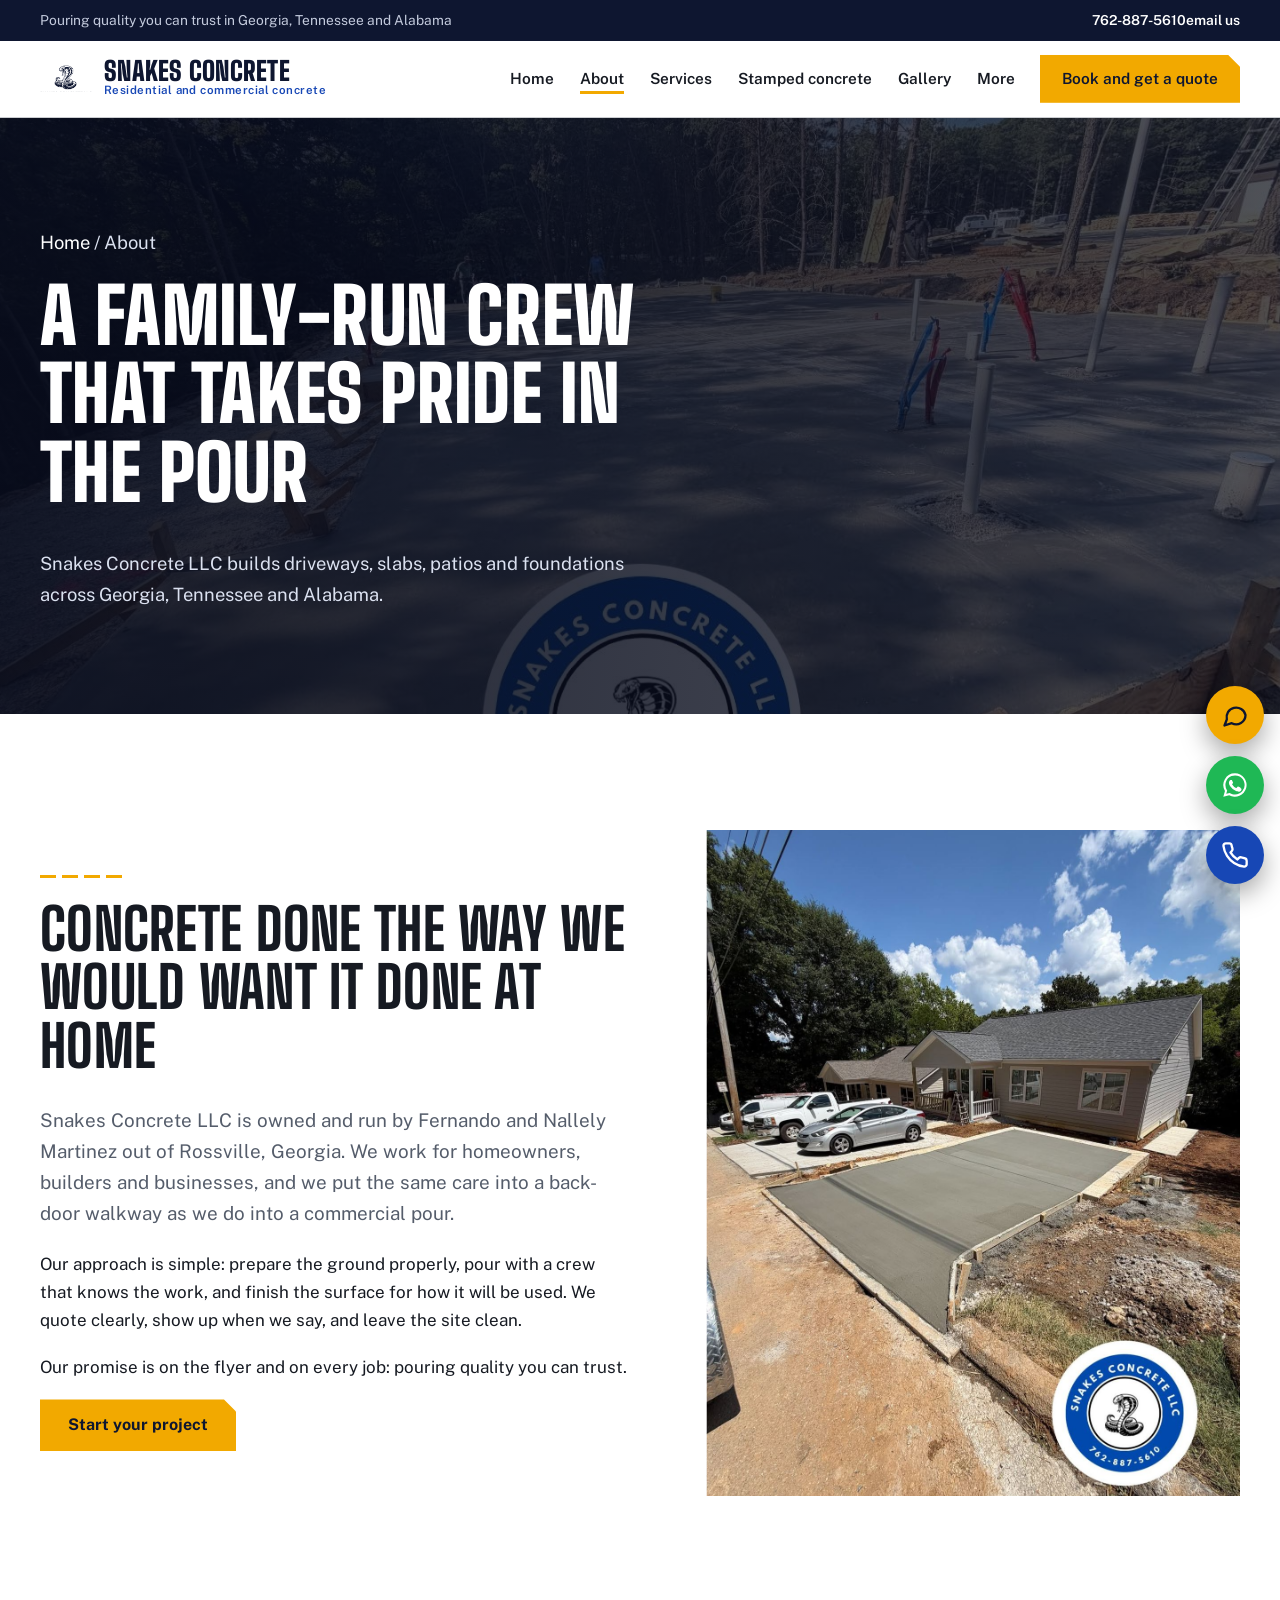
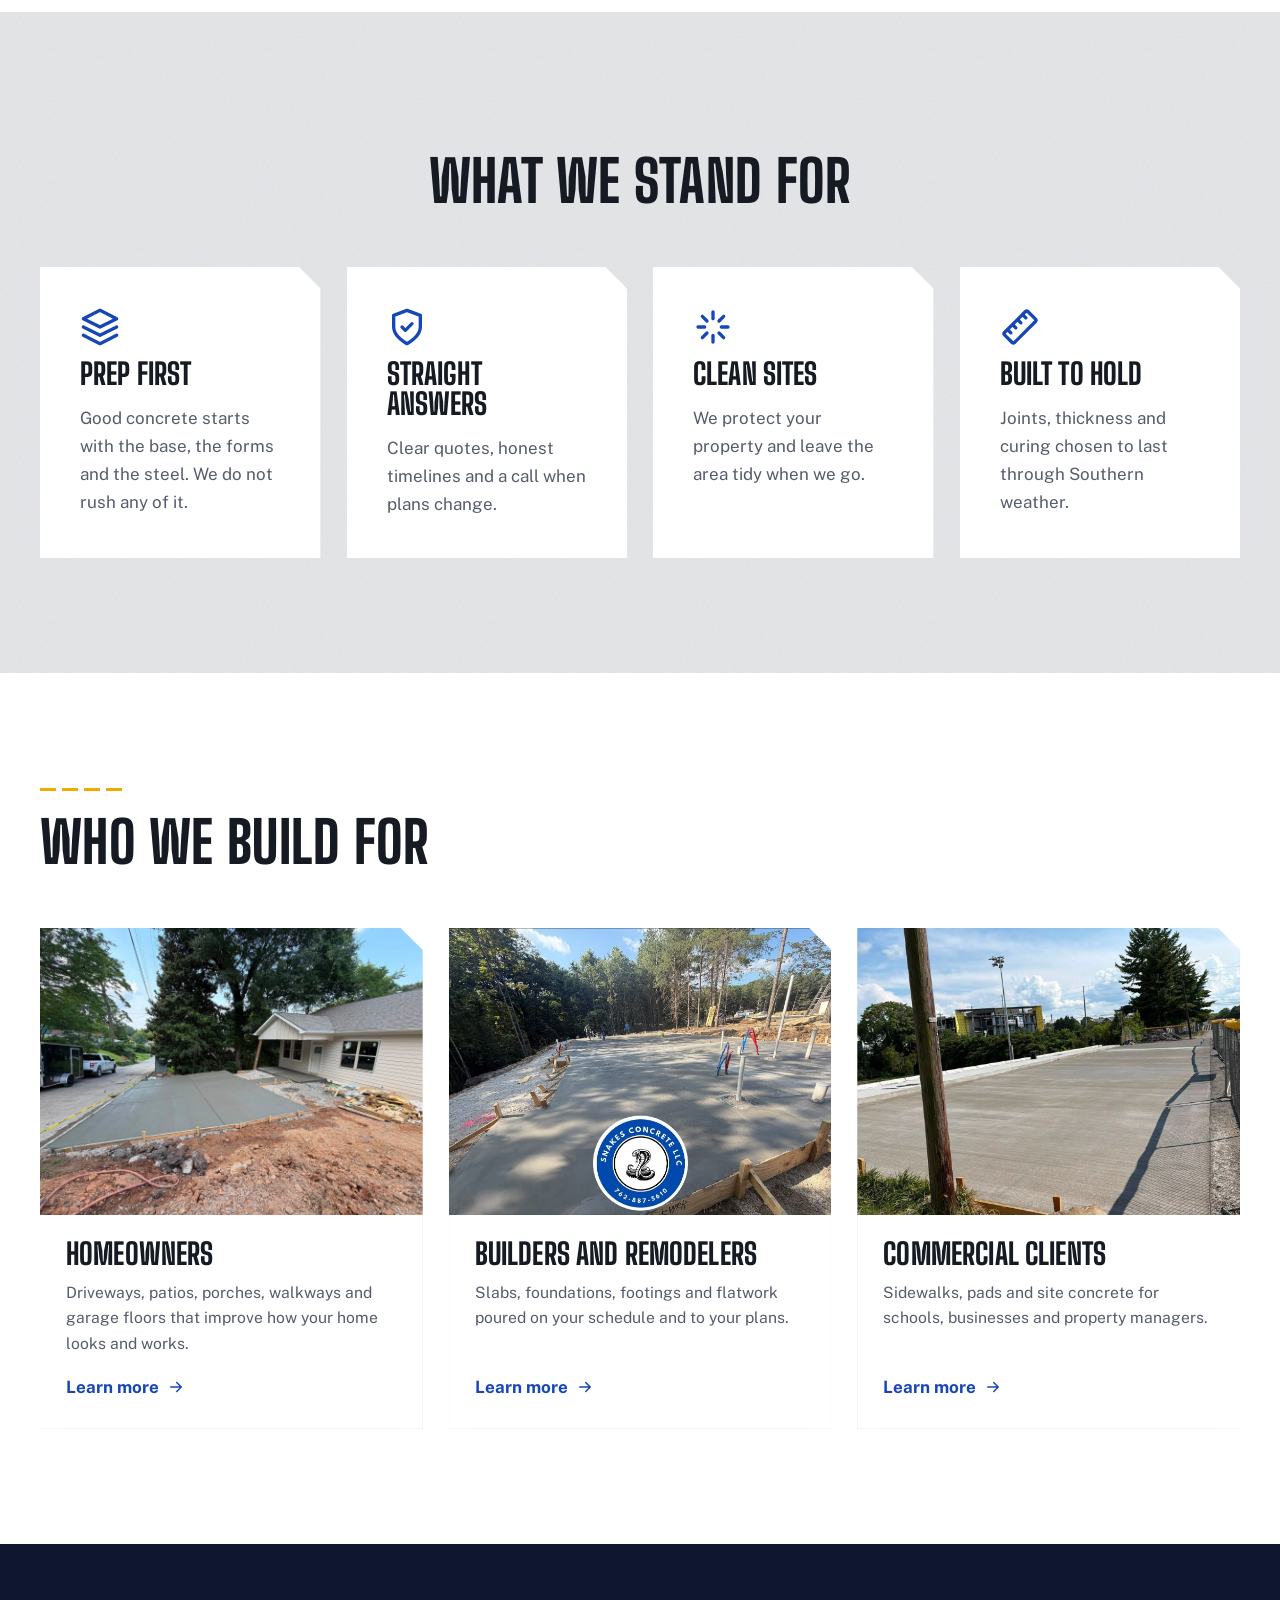
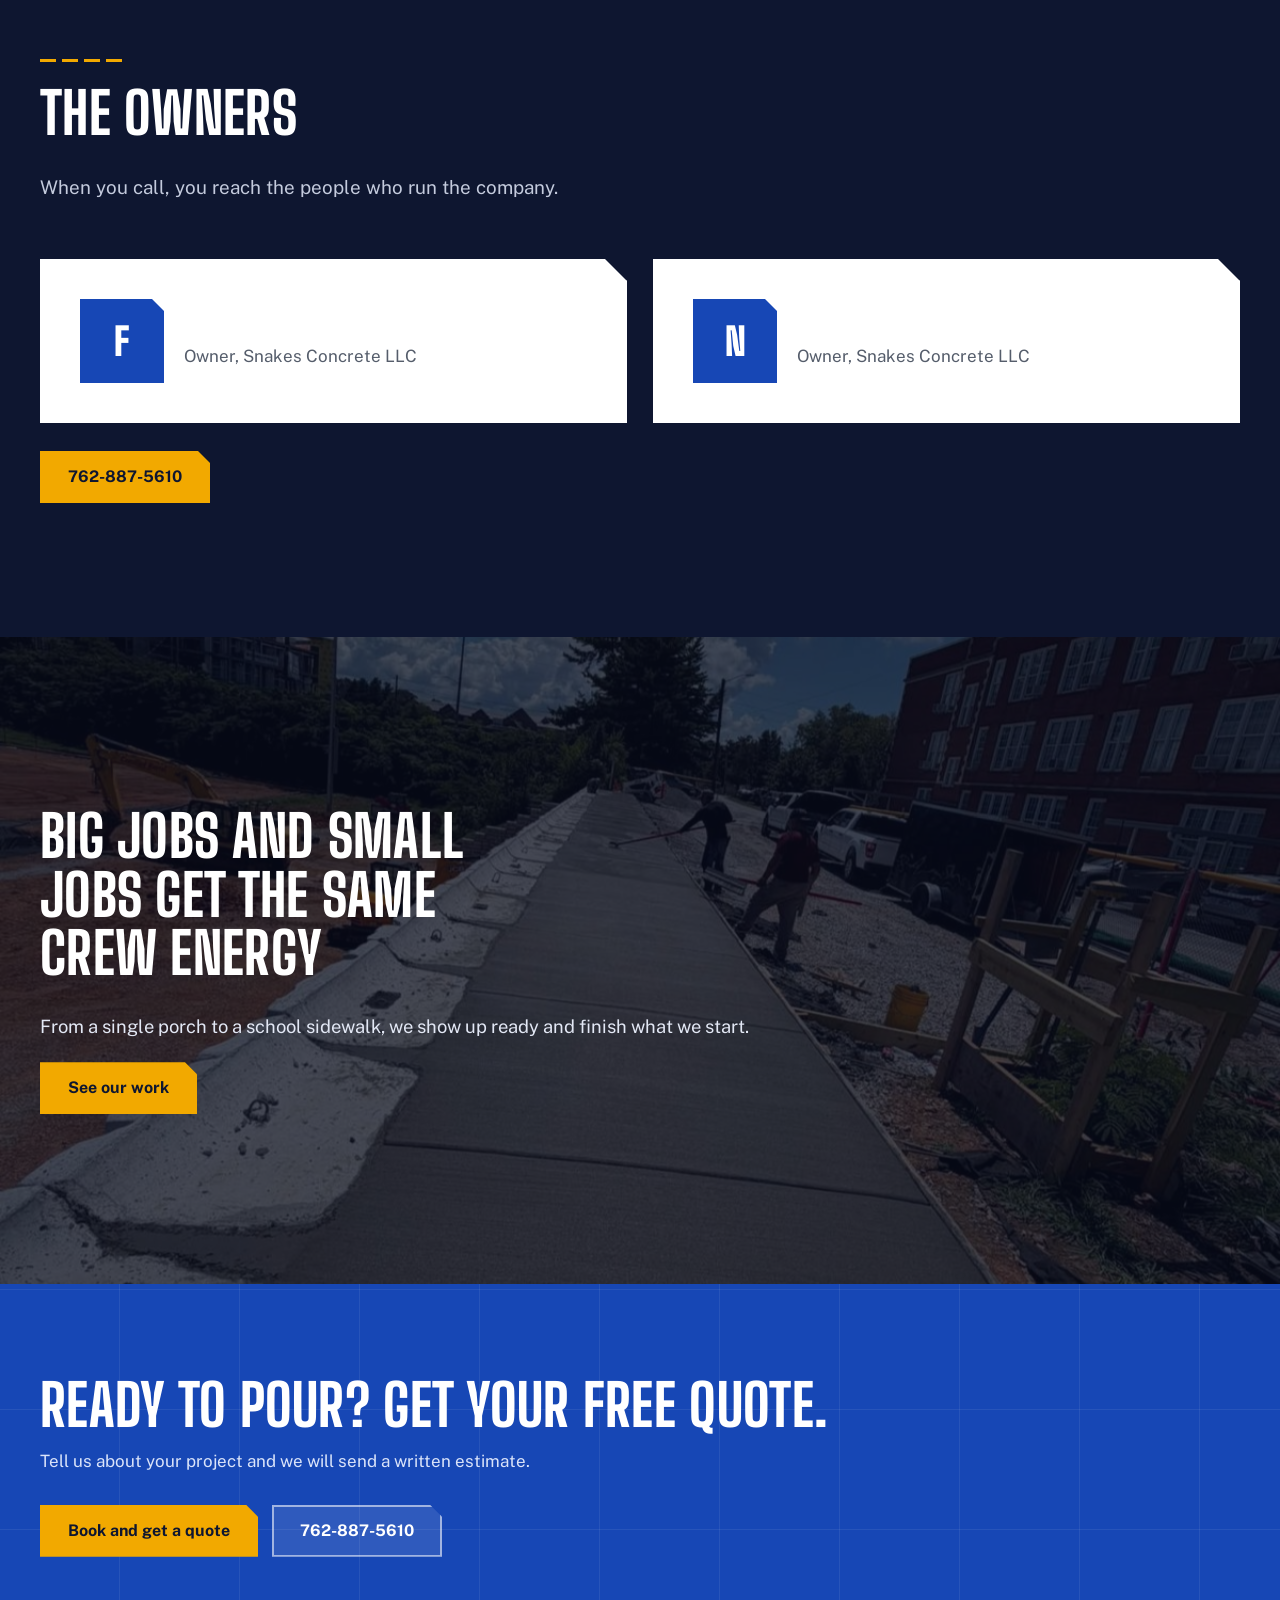
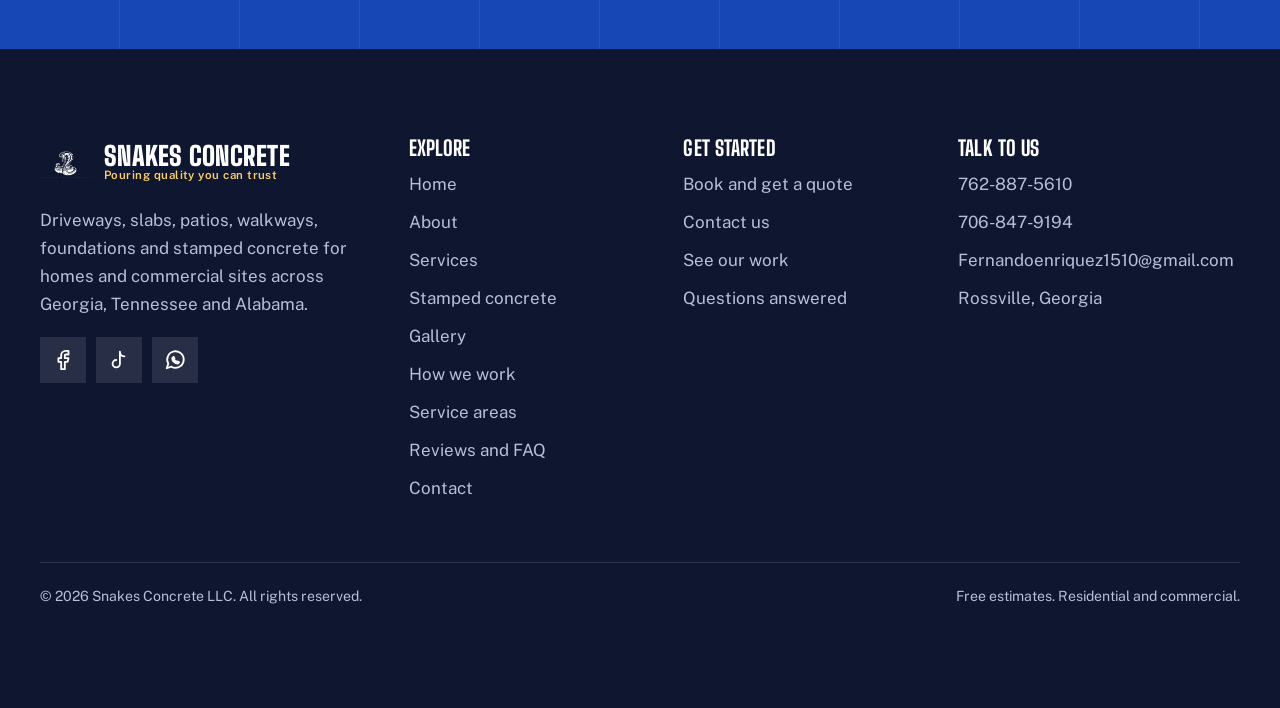
==== about.html @ 56410758 "create the website pages and features" ====
<!doctype html>
<html lang="en">
  <head>
    <meta charset="utf-8" />
    <meta
      name="viewport"
      content="width=device-width,initial-scale=1,viewport-fit=cover"
    />
    <title>
      About Snakes Concrete LLC | Family-run Concrete
      Contractor in Rossville, GA
    </title>
    <meta
      name="description"
      content="Meet Fernando and Nallely Martinez and the crew behind Snakes Concrete LLC, serving Georgia, Tennessee and Alabama."
    />
    <meta
      name="theme-color"
      content="#0e1630"
    />
    <link
      rel="icon"
      href="assets/img/favicon.png"
    />
    <meta
      property="og:title"
      content="About Snakes Concrete LLC | Family-run Concrete Contractor in Rossville, GA"
    />
    <meta
      property="og:description"
      content="Meet Fernando and Nallely Martinez and the crew behind Snakes Concrete LLC, serving Georgia, Tennessee and Alabama."
    />
    <meta
      property="og:type"
      content="website"
    />
    <link
      rel="preconnect"
      href="https://fonts.googleapis.com"
    />
    <link
      rel="preconnect"
      href="https://fonts.gstatic.com"
      crossorigin
    />
    <link
      href="https://fonts.googleapis.com/css2?family=Big+Shoulders+Display:wght@700;800;900&family=Public+Sans:wght@400;500;600;700&display=swap"
      rel="stylesheet"
    />
    <link
      rel="stylesheet"
      href="css/styles.css"
    />
    <script>
      document.documentElement.classList.add("js");
    </script>
    <script type="application/ld+json">
      {
        "@context": "https://schema.org",
        "@type": "GeneralContractor",
        "name": "Snakes Concrete LLC",
        "telephone": "+17628875610",
        "email": "Fernandoenriquez1510@gmail.com",
        "address": {
          "@type": "PostalAddress",
          "addressLocality": "Rossville",
          "addressRegion": "GA",
          "addressCountry": "US"
        },
        "areaServed": ["Georgia", "Tennessee", "Alabama"],
        "slogan": "Pouring Quality You Can Trust"
      }
    </script>
  </head>
  <body data-root="">
    <a
      class="skip"
      href="#main"
      >Skip to content</a
    >
    <div
      class="progress"
      aria-hidden="true"
    ></div>
    <div class="topbar">
      <div class="wrap">
        <span class="hide-s"
          >Pouring quality you can trust in Georgia,
          Tennessee and Alabama</span
        ><span
          ><a
            data-phone
            data-keep
            href="#"
            >762-887-5610</a
          ><span class="hide-s"
            ><a
              data-email
              data-keep
              href="#"
              >email us</a
            ></span
          ></span
        >
      </div>
    </div>
    <header class="hdr">
      <div class="wrap">
        <a
          class="brand"
          href="index.html"
          aria-label="Snakes Concrete LLC home"
          ><img
            src="assets/img/mark-dark.png"
            alt=""
            width="52"
            height="52"
          /><span
            ><b>Snakes Concrete</b
            ><small
              >Residential and commercial concrete</small
            ></span
          ></a
        ><button
          class="burger"
          aria-label="Menu"
          aria-expanded="false"
          aria-controls="nav"
        >
          <span></span>
        </button>
        <nav
          class="nav"
          id="nav"
          aria-label="Main"
        >
          <a href="index.html">Home</a
          ><a
            href="about.html"
            aria-current="page"
            >About</a
          ><a href="services.html">Services</a
          ><a href="stamped-decorative.html"
            >Stamped concrete</a
          ><a href="gallery.html">Gallery</a>
          <div class="more">
            <button
              class="more-btn"
              aria-expanded="false"
              aria-haspopup="true"
            >
              More
            </button>
            <div class="more-menu">
              <a href="process.html">How we work</a
              ><a href="service-areas.html">Service areas</a
              ><a href="reviews-faq.html">Reviews and FAQ</a
              ><a href="contact.html">Contact</a>
            </div>
          </div>
          <a
            class="btn btn-primary"
            href="booking.html"
            >Book and get a quote</a
          >
        </nav>
      </div>
    </header>
    <main id="main">
      <section class="phero">
        <div class="phero-bg">
          <img
            src="assets/img/foundation-slab.jpg"
            alt=""
            width="1600"
            height="900"
          />
        </div>
        <div class="wrap">
          <p class="crumbs">
            <a href="index.html">Home</a> / About
          </p>
          <h1>
            A family-run crew that takes pride in the pour
          </h1>
          <p>
            Snakes Concrete LLC builds driveways, slabs,
            patios and foundations across Georgia, Tennessee
            and Alabama.
          </p>
        </div>
      </section>
      <section class="sec">
        <div class="wrap split">
          <div>
            <div
              class="joint"
              data-reveal="rise"
            ></div>
            <h2 data-reveal="rise">
              Concrete done the way we would want it done at
              home
            </h2>
            <p
              class="lead"
              data-reveal="rise"
            >
              Snakes Concrete LLC is owned and run by
              Fernando and Nallely Martinez out of
              Rossville, Georgia. We work for homeowners,
              builders and businesses, and we put the same
              care into a back-door walkway as we do into a
              commercial pour.
            </p>
            <p data-reveal="rise">
              Our approach is simple: prepare the ground
              properly, pour with a crew that knows the
              work, and finish the surface for how it will
              be used. We quote clearly, show up when we
              say, and leave the site clean.
            </p>
            <p data-reveal="rise">
              Our promise is on the flyer and on every job:
              pouring quality you can trust.
            </p>
            <a
              class="btn btn-primary"
              href="booking.html"
              >Start your project</a
            >
          </div>
          <div
            class="frame"
            data-reveal="pour"
          >
            <img
              src="assets/img/driveway-new.jpg"
              alt="New concrete driveway by Snakes Concrete"
              width="1201"
              height="1600"
              loading="lazy"
              decoding="async"
            />
          </div>
        </div>
      </section>
      <section class="sec bg-chalk concrete-tex">
        <div class="wrap">
          <div class="sec-head center">
            <div
              class="joint"
              data-reveal="rise"
            ></div>
            <h2 data-reveal="rise">What we stand for</h2>
          </div>
          <div class="grid g4">
            <div
              class="panel"
              data-reveal="rise"
              data-d="0"
            >
              <div
                style="
                  color: var(--cobalt);
                  width: 40px;
                  margin-bottom: 12px;
                "
              >
                <svg
                  class=""
                  viewBox="0 0 24 24"
                  fill="none"
                  stroke="currentColor"
                  stroke-width="2"
                  stroke-linecap="round"
                  stroke-linejoin="round"
                  aria-hidden="true"
                >
                  <path
                    d="m12 2 10 5-10 5L2 7zM2 17l10 5 10-5M2 12l10 5 10-5"
                  />
                </svg>
              </div>
              <h3>Prep first</h3>
              <p style="color: var(--muted); margin: 0">
                Good concrete starts with the base, the
                forms and the steel. We do not rush any of
                it.
              </p>
            </div>
            <div
              class="panel"
              data-reveal="rise"
              data-d="1"
            >
              <div
                style="
                  color: var(--cobalt);
                  width: 40px;
                  margin-bottom: 12px;
                "
              >
                <svg
                  class=""
                  viewBox="0 0 24 24"
                  fill="none"
                  stroke="currentColor"
                  stroke-width="2"
                  stroke-linecap="round"
                  stroke-linejoin="round"
                  aria-hidden="true"
                >
                  <path
                    d="M12 22s8-4 8-10V5l-8-3-8 3v7c0 6 8 10 8 10z"
                  />
                  <path d="m9 12 2 2 4-4" />
                </svg>
              </div>
              <h3>Straight answers</h3>
              <p style="color: var(--muted); margin: 0">
                Clear quotes, honest timelines and a call
                when plans change.
              </p>
            </div>
            <div
              class="panel"
              data-reveal="rise"
              data-d="2"
            >
              <div
                style="
                  color: var(--cobalt);
                  width: 40px;
                  margin-bottom: 12px;
                "
              >
                <svg
                  class=""
                  viewBox="0 0 24 24"
                  fill="none"
                  stroke="currentColor"
                  stroke-width="2"
                  stroke-linecap="round"
                  stroke-linejoin="round"
                  aria-hidden="true"
                >
                  <path
                    d="M12 3v4M12 17v4M3 12h4M17 12h4M5.6 5.6l2.8 2.8M15.6 15.6l2.8 2.8M18.4 5.6l-2.8 2.8M8.4 15.6l-2.8 2.8"
                  />
                </svg>
              </div>
              <h3>Clean sites</h3>
              <p style="color: var(--muted); margin: 0">
                We protect your property and leave the area
                tidy when we go.
              </p>
            </div>
            <div
              class="panel"
              data-reveal="rise"
              data-d="3"
            >
              <div
                style="
                  color: var(--cobalt);
                  width: 40px;
                  margin-bottom: 12px;
                "
              >
                <svg
                  class=""
                  viewBox="0 0 24 24"
                  fill="none"
                  stroke="currentColor"
                  stroke-width="2"
                  stroke-linecap="round"
                  stroke-linejoin="round"
                  aria-hidden="true"
                >
                  <path
                    d="M21.3 8.7 8.7 21.3a1 1 0 0 1-1.4 0L2.7 16.7a1 1 0 0 1 0-1.4L15.3 2.7a1 1 0 0 1 1.4 0l4.6 4.6a1 1 0 0 1 0 1.4zM7.5 10.5l2 2M10.5 7.5l2 2M13.5 4.5l2 2M4.5 13.5l2 2"
                  />
                </svg>
              </div>
              <h3>Built to hold</h3>
              <p style="color: var(--muted); margin: 0">
                Joints, thickness and curing chosen to last
                through Southern weather.
              </p>
            </div>
          </div>
        </div>
      </section>
      <section class="sec">
        <div class="wrap">
          <div class="sec-head">
            <div
              class="joint"
              data-reveal="rise"
            ></div>
            <h2 data-reveal="rise">Who we build for</h2>
          </div>
          <div class="grid g3">
            <article
              class="card"
              data-reveal="rise"
            >
              <div class="ph">
                <img
                  src="assets/img/driveway-house.jpg"
                  alt="Driveway for a home"
                  width="800"
                  height="600"
                  loading="lazy"
                  decoding="async"
                />
              </div>
              <div class="bd">
                <h3>Homeowners</h3>
                <p>
                  Driveways, patios, porches, walkways and
                  garage floors that improve how your home
                  looks and works.
                </p>
                <a
                  class="more-link"
                  href="services.html"
                  >Learn more
                  <svg
                    class=""
                    viewBox="0 0 24 24"
                    fill="none"
                    stroke="currentColor"
                    stroke-width="2"
                    stroke-linecap="round"
                    stroke-linejoin="round"
                    aria-hidden="true"
                  >
                    <path d="M5 12h14M13 6l6 6-6 6" /></svg
                ></a>
              </div>
            </article>
            <article
              class="card"
              data-reveal="rise"
            >
              <div class="ph">
                <img
                  src="assets/img/foundation-slab.jpg"
                  alt="Slab for new construction"
                  width="800"
                  height="600"
                  loading="lazy"
                  decoding="async"
                />
              </div>
              <div class="bd">
                <h3>Builders and remodelers</h3>
                <p>
                  Slabs, foundations, footings and flatwork
                  poured on your schedule and to your plans.
                </p>
                <a
                  class="more-link"
                  href="services.html"
                  >Learn more
                  <svg
                    class=""
                    viewBox="0 0 24 24"
                    fill="none"
                    stroke="currentColor"
                    stroke-width="2"
                    stroke-linecap="round"
                    stroke-linejoin="round"
                    aria-hidden="true"
                  >
                    <path d="M5 12h14M13 6l6 6-6 6" /></svg
                ></a>
              </div>
            </article>
            <article
              class="card"
              data-reveal="rise"
            >
              <div class="ph">
                <img
                  src="assets/img/school-pavement.jpg"
                  alt="Commercial concrete pour"
                  width="800"
                  height="600"
                  loading="lazy"
                  decoding="async"
                />
              </div>
              <div class="bd">
                <h3>Commercial clients</h3>
                <p>
                  Sidewalks, pads and site concrete for
                  schools, businesses and property managers.
                </p>
                <a
                  class="more-link"
                  href="services.html"
                  >Learn more
                  <svg
                    class=""
                    viewBox="0 0 24 24"
                    fill="none"
                    stroke="currentColor"
                    stroke-width="2"
                    stroke-linecap="round"
                    stroke-linejoin="round"
                    aria-hidden="true"
                  >
                    <path d="M5 12h14M13 6l6 6-6 6" /></svg
                ></a>
              </div>
            </article>
          </div>
        </div>
      </section>
      <section class="sec bg-navy">
        <div class="wrap">
          <div class="sec-head">
            <div class="joint"></div>
            <h2>The owners</h2>
            <p class="lead">
              When you call, you reach the people who run
              the company.
            </p>
          </div>
          <div class="grid g2">
            <div
              class="panel"
              style="
                color: var(--ink);
                display: flex;
                gap: 20px;
                align-items: center;
              "
              data-reveal="rise"
            >
              <div
                style="
                  width: 84px;
                  height: 84px;
                  background: var(--cobalt);
                  color: #fff;
                  display: grid;
                  place-items: center;
                  font: 900 2.4rem var(--display);
                  flex: none;
                  clip-path: var(--chamfer-s);
                "
              >
                F
              </div>
              <div>
                <h3 style="margin: 0">Fernando Martinez</h3>
                <p style="margin: 0; color: var(--muted)">
                  Owner, Snakes Concrete LLC
                </p>
              </div>
            </div>
            <div
              class="panel"
              style="
                color: var(--ink);
                display: flex;
                gap: 20px;
                align-items: center;
              "
              data-reveal="rise"
            >
              <div
                style="
                  width: 84px;
                  height: 84px;
                  background: var(--cobalt);
                  color: #fff;
                  display: grid;
                  place-items: center;
                  font: 900 2.4rem var(--display);
                  flex: none;
                  clip-path: var(--chamfer-s);
                "
              >
                N
              </div>
              <div>
                <h3 style="margin: 0">Nallely Martinez</h3>
                <p style="margin: 0; color: var(--muted)">
                  Owner, Snakes Concrete LLC
                </p>
              </div>
            </div>
          </div>
          <p style="margin-top: 28px">
            <a
              class="btn btn-primary"
              data-phone
              href="#"
              >Call</a
            >
          </p>
        </div>
      </section>
      <section class="band">
        <div class="band-bg">
          <img
            src="assets/img/sidewalk-school.jpg"
            alt=""
            width="1200"
            height="1600"
            loading="lazy"
          />
        </div>
        <div class="wrap">
          <h2 data-reveal="rise">
            Big jobs and small jobs get the same crew energy
          </h2>
          <p data-reveal="rise">
            From a single porch to a school sidewalk, we
            show up ready and finish what we start.
          </p>
          <a
            class="btn btn-primary"
            href="gallery.html"
            >See our work</a
          >
        </div>
      </section>
      <section class="cta">
        <div class="wrap">
          <div>
            <h2>Ready to pour? Get your free quote.</h2>
            <p>
              Tell us about your project and we will send a
              written estimate.
            </p>
          </div>
          <div class="btn-row">
            <a
              class="btn btn-primary"
              href="booking.html"
              >Book and get a quote</a
            ><a
              class="btn btn-ghost"
              data-phone
              href="#"
              >Call</a
            >
          </div>
        </div>
      </section>
    </main>
    <footer class="ftr">
      <div class="wrap">
        <div class="ftr-g">
          <div>
            <a
              class="brand"
              href="index.html"
              ><img
                src="assets/img/mark-light.png"
                alt=""
                width="52"
                height="52"
              /><span
                ><b>Snakes Concrete</b
                ><small
                  >Pouring quality you can trust</small
                ></span
              ></a
            >
            <p>
              Driveways, slabs, patios, walkways,
              foundations and stamped concrete for homes and
              commercial sites across Georgia, Tennessee and
              Alabama.
            </p>
            <div class="soc">
              <a
                data-social="facebook"
                href="#"
                aria-label="Facebook"
                ><svg
                  class=""
                  viewBox="0 0 24 24"
                  fill="none"
                  stroke="currentColor"
                  stroke-width="2"
                  stroke-linecap="round"
                  stroke-linejoin="round"
                  aria-hidden="true"
                >
                  <path
                    d="M18 2h-3a5 5 0 0 0-5 5v3H7v4h3v8h4v-8h3l1-4h-4V7a1 1 0 0 1 1-1h3z"
                  /></svg></a
              ><a
                data-social="tiktok"
                href="#"
                aria-label="TikTok"
                ><svg
                  class=""
                  viewBox="0 0 24 24"
                  fill="none"
                  stroke="currentColor"
                  stroke-width="2"
                  stroke-linecap="round"
                  stroke-linejoin="round"
                  aria-hidden="true"
                >
                  <path
                    d="M9 12a4 4 0 1 0 4 4V3a5 5 0 0 0 5 5"
                  /></svg></a
              ><a
                data-wa
                href="#"
                aria-label="WhatsApp"
                ><svg
                  class=""
                  viewBox="0 0 24 24"
                  fill="none"
                  stroke="currentColor"
                  stroke-width="2"
                  stroke-linecap="round"
                  stroke-linejoin="round"
                  aria-hidden="true"
                >
                  <path d="M3 21l1.7-5A9 9 0 1 1 8 19.3z" />
                  <path
                    d="M9 10c0 3 3 6 6 6l1.5-1.5-2-1-1 .5c-1-.5-2-1.500-2.500-2.500l.5-1-1-2z"
                  /></svg
              ></a>
            </div>
          </div>
          <div>
            <h4>Explore</h4>
            <ul>
              <li><a href="index.html">Home</a></li>
              <li><a href="about.html">About</a></li>
              <li><a href="services.html">Services</a></li>
              <li>
                <a href="stamped-decorative.html"
                  >Stamped concrete</a
                >
              </li>
              <li><a href="gallery.html">Gallery</a></li>
              <li>
                <a href="process.html">How we work</a>
              </li>
              <li>
                <a href="service-areas.html"
                  >Service areas</a
                >
              </li>
              <li>
                <a href="reviews-faq.html"
                  >Reviews and FAQ</a
                >
              </li>
              <li><a href="contact.html">Contact</a></li>
            </ul>
          </div>
          <div>
            <h4>Get started</h4>
            <ul>
              <li>
                <a href="booking.html"
                  >Book and get a quote</a
                >
              </li>
              <li><a href="contact.html">Contact us</a></li>
              <li>
                <a href="gallery.html">See our work</a>
              </li>
              <li>
                <a href="reviews-faq.html"
                  >Questions answered</a
                >
              </li>
            </ul>
          </div>
          <div>
            <h4>Talk to us</h4>
            <ul>
              <li>
                <a
                  data-phone
                  href="#"
                  >762-887-5610</a
                >
              </li>
              <li>
                <a
                  data-phone="2"
                  href="#"
                  >706-847-9194</a
                >
              </li>
              <li>
                <a
                  data-email
                  href="#"
                  >email</a
                >
              </li>
              <li>Rossville, Georgia</li>
            </ul>
          </div>
        </div>
        <div class="ftr-b">
          <span
            >&copy; <span data-year>2026</span> Snakes
            Concrete LLC. All rights reserved.</span
          ><span
            >Free estimates. Residential and
            commercial.</span
          >
        </div>
      </div>
    </footer>
    <script src="js/config.js"></script>
    <script src="js/main.js"></script>
  </body>
</html>
---- css/styles.css ----
/* Snakes Concrete LLC — site styles
   Tokens first. Change colours/fonts here and the whole site follows. */
:root {
  --navy: #0e1630;
  --navy-2: #162247;
  --cobalt: #1747b5;
  --cobalt-d: #0f3387;
  --amber: #f2a900;
  --amber-d: #d89700;
  --ink: #161a22;
  --muted: #555d6b;
  --cement: #cbcdd1;
  --slab: #e7e8ea;
  --chalk: #f2f3f5;
  --white: #fff;
  --display:
    "Big Shoulders Display", "Barlow Condensed", Impact,
    "Arial Narrow", sans-serif;
  --body:
    "Public Sans", system-ui, -apple-system, "Segoe UI",
    Roboto, Arial, sans-serif;
  --chamfer: polygon(
    0 0,
    calc(100% - 22px) 0,
    100% 22px,
    100% 100%,
    0 100%
  );
  --chamfer-s: polygon(
    0 0,
    calc(100% - 12px) 0,
    100% 12px,
    100% 100%,
    0 100%
  );
  --max: 1200px;
  --hdr: 76px;
  --ease: cubic-bezier(0.2, 0.7, 0.2, 1);
}
*,
*::before,
*::after {
  box-sizing: border-box;
}
html {
  scroll-behavior: smooth;
  -webkit-text-size-adjust: 100%;
}
body {
  margin: 0;
  font-family: var(--body);
  font-size: 17px;
  line-height: 1.65;
  color: var(--ink);
  background: var(--white);
  overflow-x: hidden;
}
img,
svg,
video {
  max-width: 100%;
  display: block;
}
img {
  height: auto;
}
a {
  color: var(--cobalt);
  text-underline-offset: 3px;
}
a:hover {
  color: var(--cobalt-d);
}
h1,
h2,
h3,
h4 {
  font-family: var(--display);
  line-height: 1.02;
  margin: 0 0 0.5em;
  font-weight: 800;
  letter-spacing: 0.005em;
  text-transform: uppercase;
}
h1 {
  font-size: clamp(2.8rem, 7.4vw, 6rem);
  font-weight: 900;
}
h2 {
  font-size: clamp(2.1rem, 4.6vw, 3.6rem);
}
h3 {
  font-size: clamp(1.4rem, 2.4vw, 1.85rem);
}
h4 {
  font-size: 1.2rem;
}
p {
  margin: 0 0 1.1em;
  max-width: 68ch;
}
ul {
  margin: 0;
  padding: 0;
  list-style: none;
}
:focus-visible {
  outline: 3px solid var(--amber);
  outline-offset: 3px;
}
.skip {
  position: absolute;
  left: -999px;
  top: 8px;
  background: var(--amber);
  color: var(--navy);
  padding: 10px 16px;
  z-index: 200;
  font-weight: 700;
}
.skip:focus {
  left: 8px;
}
.wrap {
  width: min(var(--max), 100% - 40px);
  margin-inline: auto;
}
section {
  position: relative;
}
.sec {
  padding: clamp(64px, 9vw, 120px) 0;
}
.sec.tight {
  padding: clamp(44px, 6vw, 76px) 0;
}
.bg-chalk {
  background: var(--chalk);
}
.bg-slab {
  background: var(--slab);
}
.bg-navy {
  background: var(--navy);
  color: #dfe4f1;
}
.bg-navy h2,
.bg-navy h3,
.bg-navy h4 {
  color: #fff;
}
.bg-navy p {
  color: #c4cbdd;
}
.bg-navy a:not(.btn) {
  color: #ffd067;
}
.lead {
  font-size: 1.18rem;
  color: var(--muted);
}
.bg-navy .lead {
  color: #c4cbdd;
}
.center {
  text-align: center;
}
.center p {
  margin-inline: auto;
}
.sec-head {
  max-width: 760px;
  margin-bottom: clamp(32px, 5vw, 56px);
}
.sec-head.center {
  margin-inline: auto;
}
/* control-joint rule: the saw-cut line every slab has */
.joint {
  height: 3px;
  width: 84px;
  background: repeating-linear-gradient(
    90deg,
    var(--amber) 0 16px,
    transparent 16px 22px
  );
  margin: 0 0 22px;
}
.center .joint {
  margin-inline: auto;
}
.concrete-tex {
  background-color: var(--slab);
  background-image: url("data:image/svg+xml,%3Csvg xmlns='http://www.w3.org/2000/svg' width='220' height='220'%3E%3Cfilter id='n'%3E%3CfeTurbulence type='fractalNoise' baseFrequency='.9' numOctaves='2' stitchTiles='stitch'/%3E%3CfeColorMatrix values='0 0 0 0 .3 0 0 0 0 .32 0 0 0 0 .36 0 0 0 .13 0'/%3E%3C/filter%3E%3Crect width='220' height='220' filter='url(%23n)'/%3E%3C/svg%3E");
}
/* buttons */
.btn {
  display: inline-flex;
  align-items: center;
  gap: 10px;
  font: 700 1rem/1 var(--body);
  padding: 17px 28px;
  border: 0;
  cursor: pointer;
  text-decoration: none;
  clip-path: var(--chamfer-s);
  transition:
    background 0.2s,
    transform 0.2s,
    color 0.2s;
  min-height: 52px;
}
.btn-primary {
  background: var(--amber);
  color: var(--navy);
}
.btn-primary:hover {
  background: #ffc02e;
  color: var(--navy);
  transform: translateY(-2px);
}
.btn-blue {
  background: var(--cobalt);
  color: #fff;
}
.btn-blue:hover {
  background: var(--cobalt-d);
  color: #fff;
  transform: translateY(-2px);
}
.btn-ghost {
  background: rgba(255, 255, 255, 0.1);
  color: #fff;
  box-shadow: inset 0 0 0 2px rgba(255, 255, 255, 0.55);
}
.btn-ghost:hover {
  background: #fff;
  color: var(--navy);
}
.btn-line {
  background: transparent;
  color: var(--navy);
  box-shadow: inset 0 0 0 2px var(--navy);
}
.btn-line:hover {
  background: var(--navy);
  color: #fff;
}
.btn svg {
  width: 20px;
  height: 20px;
  flex: none;
}
.btn-row {
  display: flex;
  flex-wrap: wrap;
  gap: 14px;
}
/* header */
.topbar {
  background: var(--navy);
  color: #c4cbdd;
  font-size: 0.86rem;
}
.topbar .wrap {
  display: flex;
  justify-content: space-between;
  gap: 20px;
  padding: 9px 0;
  flex-wrap: wrap;
}
.topbar a {
  color: #fff;
  text-decoration: none;
  font-weight: 600;
}
.topbar span + span {
  margin-left: 22px;
}
.hdr {
  position: sticky;
  top: 0;
  z-index: 100;
  background: rgba(255, 255, 255, 0.97);
  backdrop-filter: saturate(1.4) blur(10px);
  border-bottom: 1px solid var(--cement);
  transition: box-shadow 0.3s;
}
.hdr.stuck {
  box-shadow: 0 8px 28px rgba(14, 22, 48, 0.14);
}
.hdr .wrap {
  display: flex;
  align-items: center;
  justify-content: space-between;
  height: var(--hdr);
  gap: 20px;
}
.brand {
  display: flex;
  align-items: center;
  gap: 12px;
  text-decoration: none;
  color: var(--navy);
}
.brand img {
  width: 52px;
  height: 52px;
  object-fit: contain;
}
.brand b {
  font: 900 1.65rem/0.9 var(--display);
  text-transform: uppercase;
  letter-spacing: 0.01em;
  display: block;
}
.brand small {
  display: block;
  font: 600 0.72rem/1.2 var(--body);
  color: var(--cobalt);
  letter-spacing: 0.04em;
}
.nav {
  display: flex;
  align-items: center;
  gap: 4px;
}
.nav a,
.nav .more-btn {
  font: 600 0.96rem/1 var(--body);
  color: var(--ink);
  text-decoration: none;
  padding: 12px 11px;
  background: none;
  border: 0;
  cursor: pointer;
  position: relative;
}
.nav a::after,
.nav .more-btn::after {
  content: "";
  position: absolute;
  left: 11px;
  right: 11px;
  bottom: 4px;
  height: 3px;
  background: var(--amber);
  transform: scaleX(0);
  transform-origin: left;
  transition: transform 0.3s var(--ease);
}
.nav a:hover::after,
.nav a[aria-current]::after,
.nav .more-btn:hover::after,
.nav .more.has-cur .more-btn::after {
  transform: scaleX(1);
}
.nav .btn {
  margin-left: 10px;
  padding: 14px 20px;
  min-height: 48px;
  color: var(--navy);
}
.nav .btn::after {
  display: none;
}
.more {
  position: relative;
}
.more-menu {
  position: absolute;
  top: 100%;
  right: 0;
  min-width: 210px;
  background: #fff;
  border: 1px solid var(--cement);
  box-shadow: 0 18px 40px rgba(14, 22, 48, 0.18);
  padding: 8px;
  display: none;
}
.more.open .more-menu {
  display: block;
}
.more-menu a {
  display: block;
  padding: 12px 14px;
}
.more-menu a::after {
  display: none;
}
.more-menu a:hover {
  background: var(--chalk);
}
.burger {
  display: none;
  width: 48px;
  height: 48px;
  border: 0;
  background: var(--navy);
  cursor: pointer;
  clip-path: var(--chamfer-s);
  padding: 0;
}
.burger span,
.burger span::before,
.burger span::after {
  display: block;
  width: 22px;
  height: 2px;
  background: #fff;
  margin: auto;
  position: relative;
  transition:
    transform 0.3s,
    background 0.3s;
}
.burger span::before,
.burger span::after {
  content: "";
  position: absolute;
  left: 0;
}
.burger span::before {
  top: -7px;
}
.burger span::after {
  top: 7px;
}
.burger[aria-expanded="true"] span {
  background: transparent;
}
.burger[aria-expanded="true"] span::before {
  transform: translateY(7px) rotate(45deg);
}
.burger[aria-expanded="true"] span::after {
  transform: translateY(-7px) rotate(-45deg);
}
.progress {
  position: fixed;
  top: 0;
  left: 0;
  height: 4px;
  width: 100%;
  background: var(--amber);
  transform: scaleX(0);
  transform-origin: left;
  z-index: 300;
  pointer-events: none;
}
@media (max-width: 1120px) {
  .burger {
    display: block;
  }
  .nav {
    position: fixed;
    inset: calc(var(--hdr) + 0px) 0 0 0;
    top: var(--hdr);
    background: var(--navy);
    flex-direction: column;
    align-items: stretch;
    padding: 20px 24px 40px;
    gap: 0;
    overflow: auto;
    transform: translateX(100%);
    visibility: hidden;
    transition:
      transform 0.4s var(--ease),
      visibility 0.4s;
  }
  .nav.open {
    transform: none;
    visibility: visible;
  }
  .nav a,
  .nav .more-btn {
    color: #fff;
    font-size: 1.25rem;
    padding: 17px 4px;
    border-bottom: 1px solid rgba(255, 255, 255, 0.12);
    text-align: left;
    width: 100%;
  }

  .nav a::after {
    display: none;
  }
  .more-btn {
    display: none;
  }
  .more-menu {
    display: block;
    position: static;
    background: none;
    border: 0;
    box-shadow: none;
    padding: 0;
  }
  .more-menu a:hover {
    background: none;
  }
  .nav .btn {
    margin: 22px 0 0;
    justify-content: center;
    width: 100%;
    color: var(--navy);
    border: 0;
  }
  .topbar .hide-s {
    display: none;
  }
}
/* HERO */
.hero {
  position: relative;
  min-height: calc(100svh - var(--hdr) - 40px);
  display: flex;
  align-items: center;
  color: #fff;
  background: var(--navy);
  overflow: hidden;
  isolation: isolate;
  padding: clamp(48px, 8vw, 90px) 0
    clamp(210px, 24vw, 250px);
}
.hero-bg {
  position: absolute;
  inset: 0;
  z-index: -3;
}
.hero-bg img {
  width: 100%;
  height: 100%;
  object-fit: cover;
  object-position: 50% 62%;
}
.hero::before {
  content: "";
  position: absolute;
  inset: 0;
  z-index: -2;
  background:
    linear-gradient(
      100deg,
      rgba(8, 12, 28, 0.9) 0%,
      rgba(8, 12, 28, 0.72) 48%,
      rgba(8, 12, 28, 0.5) 100%
    ),
    linear-gradient(
      0deg,
      rgba(8, 12, 28, 0.85) 0%,
      transparent 40%
    );
}
.hero h1 {
  max-width: 13ch;
  margin-bottom: 0.35em;
  text-shadow: 0 2px 24px rgba(0, 0, 0, 0.35);
}
.hero p.lead {
  color: #e3e8f5;
  max-width: 54ch;
  font-size: clamp(1.05rem, 1.8vw, 1.28rem);
}
.hero .btn-row {
  margin-top: 30px;
}
.hero-facts {
  display: flex;
  flex-wrap: wrap;
  gap: 12px 30px;
  margin-top: 34px;
  font-weight: 600;
  font-size: 0.95rem;
  color: #fff;
}
.hero-facts li {
  display: flex;
  align-items: center;
  gap: 9px;
}
.hero-facts svg {
  width: 20px;
  height: 20px;
  color: var(--amber);
  flex: none;
}
.hero-in > * {
  opacity: 0;
  transform: translateY(22px);
  animation: heroIn 0.9s var(--ease) forwards;
}
.hero-in > *:nth-child(2) {
  animation-delay: 0.12s;
}
.hero-in > *:nth-child(3) {
  animation-delay: 0.24s;
}
.hero-in > *:nth-child(4) {
  animation-delay: 0.36s;
}
@keyframes heroIn {
  to {
    opacity: 1;
    transform: none;
  }
}
/* road + truck */
.road {
  position: absolute;
  left: 0;
  right: 0;
  bottom: 0;
  height: 62px;
  background: #161a24;
  z-index: -1;
  overflow: hidden;
  border-top: 3px solid #2b3142;
}
.road::after {
  content: "";
  position: absolute;
  left: 0;
  right: 0;
  top: 50%;
  height: 5px;
  background: repeating-linear-gradient(
    90deg,
    #f2f3f5 0 46px,
    transparent 46px 96px
  );
  animation: dash 1.1s linear infinite;
  opacity: 0.8;
}
@keyframes dash {
  to {
    background-position: -96px 0;
  }
}
.track {
  position: absolute;
  left: -340px;
  right: 0;
  bottom: 56px;
  height: 150px;
  z-index: -1;
  pointer-events: none;
}
.pour {
  position: absolute;
  left: 0;
  bottom: 2px;
  height: 14px;
  width: 0;
  background: linear-gradient(180deg, #b7bcc4, #8d939c);
  border-top: 2px solid #d5d9df;
  animation: pour 18s linear infinite;
  box-shadow: 0 -6px 14px rgba(255, 255, 255, 0.12);
}
.truck {
  position: absolute;
  left: 0;
  bottom: 0;
  width: clamp(230px, 28vw, 340px);
  animation: drive 18s linear infinite;
  filter: drop-shadow(0 12px 12px rgba(0, 0, 0, 0.45));
}
@keyframes drive {
  0% {
    left: 0;
  }
  100% {
    left: 100%;
  }
}
@keyframes pour {
  0% {
    width: 0;
    opacity: 1;
  }
  92% {
    opacity: 1;
  }
  100% {
    width: 100%;
    opacity: 0;
  }
}
.wheel {
  transform-box: fill-box;
  transform-origin: center;
  animation: spin 0.55s linear infinite;
}
@keyframes spin {
  to {
    transform: rotate(360deg);
  }
}
.blades {
  animation: blades 1.6s linear infinite;
}
@keyframes blades {
  to {
    transform: translateX(-36px);
  }
}
.truck svg {
  animation: bounce 0.4s ease-in-out infinite alternate;
}
@keyframes bounce {
  to {
    transform: translateY(-1.5px);
  }
}
.dust {
  position: absolute;
  left: -10px;
  bottom: 6px;
  width: 18px;
  height: 18px;
  border-radius: 50%;
  background: rgba(220, 224, 232, 0.35);
  animation: puff 1.3s linear infinite;
}
.dust:nth-child(2) {
  animation-delay: 0.45s;
}
.dust:nth-child(3) {
  animation-delay: 0.9s;
}
@keyframes puff {
  from {
    transform: translate(0, 0) scale(0.4);
    opacity: 0.7;
  }
  to {
    transform: translate(-60px, -26px) scale(1.8);
    opacity: 0;
  }
}
@media (max-width: 640px) {
  .hero {
    padding-bottom: 190px;
  }
  .road {
    height: 50px;
  }
  .track {
    bottom: 44px;
  }
}
@media (prefers-reduced-motion: reduce) {
  * {
    animation-duration: 0.001ms !important;
    animation-iteration-count: 1 !important;
    transition-duration: 0.001ms !important;
    scroll-behavior: auto !important;
  }
  .hero-in > * {
    opacity: 1;
    transform: none;
  }
  .truck {
    left: 62%;
  }
  .pour {
    width: 62%;
  }
}
/* page hero (inner pages) */
.phero {
  position: relative;
  color: #fff;
  background: var(--navy);
  padding: clamp(60px, 9vw, 110px) 0 clamp(50px, 7vw, 84px);
  overflow: hidden;
  isolation: isolate;
}
.phero-bg {
  position: absolute;
  inset: 0;
  z-index: -2;
}
.phero-bg img {
  width: 100%;
  height: 100%;
  object-fit: cover;
}
.phero::before {
  content: "";
  position: absolute;
  inset: 0;
  z-index: -1;
  background: linear-gradient(
    95deg,
    rgba(8, 12, 28, 0.93),
    rgba(8, 12, 28, 0.7)
  );
}
.phero h1 {
  font-size: clamp(2.6rem, 6vw, 4.8rem);
  max-width: 16ch;
}
.phero p {
  color: #dbe1f0;
  font-size: 1.15rem;
  max-width: 56ch;
}
.crumbs {
  font-size: 0.88rem;
  color: #aab3cc;
  margin-bottom: 18px;
}
.crumbs a {
  color: #fff;
  text-decoration: none;
}
/* trust strip */
.strip {
  background: var(--cobalt);
  color: #fff;
}
.strip ul {
  display: grid;
  grid-template-columns: repeat(4, 1fr);
  gap: 0;
}
.strip li {
  padding: 22px 24px;
  display: flex;
  gap: 14px;
  align-items: center;
  border-left: 1px solid rgba(255, 255, 255, 0.2);
  font-weight: 600;
  line-height: 1.3;
}
.strip li:first-child {
  border-left: 0;
}
.strip svg {
  width: 30px;
  height: 30px;
  color: var(--amber);
  flex: none;
}
.strip small {
  display: block;
  font-weight: 400;
  opacity: 0.85;
  font-size: 0.85rem;
}
@media (max-width: 900px) {
  .strip ul {
    grid-template-columns: 1fr 1fr;
  }
  .strip li:nth-child(3) {
    border-left: 0;
  }
  .strip li {
    border-top: 1px solid rgba(255, 255, 255, 0.2);
  }
  .strip li:nth-child(-n + 2) {
    border-top: 0;
  }
}
@media (max-width: 520px) {
  .strip ul {
    grid-template-columns: 1fr;
  }
  .strip li {
    border-left: 0 !important;
    border-top: 1px solid rgba(255, 255, 255, 0.2) !important;
  }
  .strip li:first-child {
    border-top: 0 !important;
  }
}
/* services grid */
.grid {
  display: grid;
  gap: 26px;
}
.g3 {
  grid-template-columns: repeat(3, 1fr);
}
.g2 {
  grid-template-columns: repeat(2, 1fr);
}
.g4 {
  grid-template-columns: repeat(4, 1fr);
}
@media (max-width: 1000px) {
  .g3,
  .g4 {
    grid-template-columns: repeat(2, 1fr);
  }
}
@media (max-width: 640px) {
  .g3,
  .g4,
  .g2 {
    grid-template-columns: 1fr;
  }
}
.card {
  background: #fff;
  display: flex;
  flex-direction: column;
  box-shadow:
    0 1px 0 var(--cement),
    0 18px 34px -22px rgba(14, 22, 48, 0.35);
  clip-path: var(--chamfer);
  transition:
    transform 0.35s var(--ease),
    box-shadow 0.35s;
}
.card:hover {
  transform: translateY(-6px);
}
.card .ph {
  aspect-ratio: 4/3;
  overflow: hidden;
  background: var(--slab);
}
.card .ph img {
  width: 100%;
  height: 100%;
  object-fit: cover;
  transition: transform 0.8s var(--ease);
}
.card:hover .ph img {
  transform: scale(1.06);
}
.card .bd {
  padding: 24px 26px 28px;
  display: flex;
  flex-direction: column;
  flex: 1;
}
.card h3 {
  margin-bottom: 0.35em;
}
.card p {
  color: var(--muted);
  font-size: 0.98rem;
  margin-bottom: 1em;
}
.card .more-link {
  margin-top: auto;
  font-weight: 700;
  text-decoration: none;
  display: inline-flex;
  gap: 8px;
  align-items: center;
}
.card .more-link svg {
  width: 18px;
  transition: transform 0.25s;
}
.card:hover .more-link svg {
  transform: translateX(5px);
}
.tag {
  display: inline-block;
  background: var(--amber);
  color: var(--navy);
  font: 700 0.78rem/1 var(--body);
  padding: 7px 10px;
  margin-bottom: 12px;
  align-self: flex-start;
}
/* split sections */
.split {
  display: grid;
  grid-template-columns: 1.05fr 0.95fr;
  gap: clamp(30px, 6vw, 84px);
  align-items: center;
}
.split.rev {
  grid-template-columns: 0.95fr 1.05fr;
}
.split.rev > :first-child {
  order: 2;
}
@media (max-width: 900px) {
  .split,
  .split.rev {
    grid-template-columns: 1fr;
  }
  .split.rev > :first-child {
    order: 0;
  }
}
.frame {
  position: relative;
  clip-path: var(--chamfer);
}
.frame img {
  width: 100%;
  aspect-ratio: 4/5;
  object-fit: cover;
}
.frame.wide img {
  aspect-ratio: 4/3;
}
.badge-float {
  position: absolute;
  left: 0;
  bottom: 0;
  background: var(--navy);
  color: #fff;
  padding: 18px 24px;
  max-width: 260px;
  font-size: 0.92rem;
  line-height: 1.4;
  border-top: 4px solid var(--amber);
}
.badge-float b {
  font: 800 1.4rem/1 var(--display);
  display: block;
  margin-bottom: 6px;
  text-transform: uppercase;
}
.checks li {
  display: flex;
  gap: 12px;
  margin-bottom: 14px;
  align-items: flex-start;
}
.checks svg {
  width: 24px;
  height: 24px;
  flex: none;
  color: var(--cobalt);
  margin-top: 2px;
}
.bg-navy .checks svg {
  color: var(--amber);
}
.checks b {
  display: block;
}
/* reveal: images wipe in like a screed pass; text eases up. Content stays visible without JS. */
.js [data-reveal="pour"] img {
  clip-path: inset(0 100% 0 0);
  transition: clip-path 1.1s var(--ease);
}
.js [data-reveal="pour"].in img {
  clip-path: inset(0 0 0 0);
}
.js [data-reveal="rise"] {
  opacity: 0;
  transform: translateY(26px);
  transition:
    opacity 0.8s var(--ease),
    transform 0.8s var(--ease);
}
.js [data-reveal="rise"].in {
  opacity: 1;
  transform: none;
}
.js [data-d="1"] {
  transition-delay: 0.1s;
}
.js [data-d="2"] {
  transition-delay: 0.2s;
}
.js [data-d="3"] {
  transition-delay: 0.3s;
}
.js .joint[data-reveal] {
  width: 0;
  transition: width 0.9s var(--ease);
}
.js .joint[data-reveal].in {
  width: 84px;
}
@media (prefers-reduced-motion: reduce) {
  .js [data-reveal] {
    opacity: 1 !important;
    transform: none !important;
  }
  .js [data-reveal="pour"] img {
    clip-path: none !important;
  }
  .js .joint[data-reveal] {
    width: 84px !important;
  }
}
/* parallax band */
.band {
  position: relative;
  color: #fff;
  padding: clamp(90px, 14vw, 170px) 0;
  overflow: hidden;
  isolation: isolate;
}
.band-bg {
  position: absolute;
  inset: -12% 0;
  z-index: -2;
  will-change: transform;
}
.band-bg img {
  width: 100%;
  height: 100%;
  object-fit: cover;
}
.band::before {
  content: "";
  position: absolute;
  inset: 0;
  background: rgba(8, 12, 28, 0.74);
  z-index: -1;
}
.band h2 {
  max-width: 18ch;
}
.band p {
  color: #e3e8f5;
  font-size: 1.15rem;
}
/* projects strip */
.proj-row {
  display: grid;
  grid-template-columns: repeat(4, 1fr);
  gap: 14px;
}
.proj-row a {
  position: relative;
  display: block;
  overflow: hidden;
  aspect-ratio: 3/4;
  clip-path: var(--chamfer-s);
  background: var(--navy);
}
.proj-row img {
  width: 100%;
  height: 100%;
  object-fit: cover;
  transition:
    transform 0.8s var(--ease),
    opacity 0.4s;
}
.proj-row a:hover img {
  transform: scale(1.07);
  opacity: 0.75;
}
.proj-row span {
  position: absolute;
  left: 0;
  right: 0;
  bottom: 0;
  padding: 44px 16px 14px;
  color: #fff;
  font-weight: 700;
  background: linear-gradient(
    0deg,
    rgba(8, 12, 28, 0.9),
    transparent
  );
}
@media (max-width: 900px) {
  .proj-row {
    grid-template-columns: repeat(2, 1fr);
  }
}
/* process */
.steps {
  counter-reset: s;
  display: grid;
  grid-template-columns: repeat(4, 1fr);
  gap: 0;
  position: relative;
}
.steps li {
  padding: 0 26px 0 0;
  position: relative;
}
.steps li::before {
  counter-increment: s;
  content: counter(s);
  display: grid;
  place-items: center;
  width: 54px;
  height: 54px;
  background: var(--amber);
  color: var(--navy);
  font: 900 1.7rem/1 var(--display);
  margin-bottom: 20px;
  clip-path: var(--chamfer-s);
  position: relative;
  z-index: 1;
}
.steps li::after {
  content: "";
  position: absolute;
  top: 26px;
  left: 54px;
  right: 0;
  height: 3px;
  background: repeating-linear-gradient(
    90deg,
    rgba(255, 255, 255, 0.45) 0 12px,
    transparent 12px 18px
  );
}
.steps li:last-child::after {
  display: none;
}
.steps h3 {
  font-size: 1.5rem;
}
.steps p {
  font-size: 0.97rem;
}
@media (max-width: 900px) {
  .steps {
    grid-template-columns: 1fr;
    gap: 34px;
  }
  .steps li {
    padding: 0 0 0 76px;
  }
  .steps li::before {
    position: absolute;
    left: 0;
    top: 0;
  }
  .steps li::after {
    top: 54px;
    left: 26px;
    bottom: -34px;
    right: auto;
    width: 3px;
    height: auto;
    background: repeating-linear-gradient(
      180deg,
      rgba(255, 255, 255, 0.45) 0 12px,
      transparent 12px 18px
    );
  }
}
.steps.light li::after {
  background: repeating-linear-gradient(
    90deg,
    var(--cement) 0 12px,
    transparent 12px 18px
  );
}
.light p {
  color: var(--muted);
}
@media (max-width: 900px) {
  .steps.light li::after {
    background: repeating-linear-gradient(
      180deg,
      var(--cement) 0 12px,
      transparent 12px 18px
    );
  }
}
/* before/after */
.ba {
  position: relative;
  aspect-ratio: 4/3;
  overflow: hidden;
  clip-path: var(--chamfer);
  user-select: none;
  touch-action: pan-y;
  cursor: ew-resize;
  background: var(--navy);
}
.ba img {
  position: absolute;
  inset: 0;
  width: 100%;
  height: 100%;
  object-fit: cover;
  pointer-events: none;
}
.ba .after {
  clip-path: inset(0 0 0 50%);
}
.ba .knob {
  position: absolute;
  top: 0;
  bottom: 0;
  left: 50%;
  width: 4px;
  background: #fff;
  transform: translateX(-50%);
}
.ba .knob::after {
  content: "";
  position: absolute;
  top: 50%;
  left: 50%;
  width: 46px;
  height: 46px;
  transform: translate(-50%, -50%);
  background: var(--amber)
    url("data:image/svg+xml,%3Csvg xmlns='http://www.w3.org/2000/svg' viewBox='0 0 24 24' fill='none' stroke='%230e1630' stroke-width='2.6' stroke-linecap='round' stroke-linejoin='round'%3E%3Cpath d='M9 6l-6 6 6 6M15 6l6 6-6 6'/%3E%3C/svg%3E")
    center/26px no-repeat;
  border-radius: 50%;
  box-shadow: 0 4px 14px rgba(0, 0, 0, 0.4);
}
.ba label {
  position: absolute;
  bottom: 14px;
  background: var(--navy);
  color: #fff;
  font: 700 0.85rem/1 var(--body);
  padding: 9px 12px;
  pointer-events: none;
}
.ba .l-b {
  left: 14px;
}
.ba .l-a {
  right: 14px;
  background: var(--amber);
  color: var(--navy);
}
.ba input {
  position: absolute;
  inset: 0;
  width: 100%;
  height: 100%;
  opacity: 0;
  cursor: ew-resize;
  margin: 0;
}
.ba:focus-within {
  outline: 3px solid var(--amber);
}
/* gallery */
.filters {
  display: flex;
  flex-wrap: wrap;
  gap: 10px;
  margin-bottom: 34px;
}
.chip {
  font: 600 0.95rem/1 var(--body);
  padding: 13px 18px;
  background: #fff;
  border: 2px solid var(--cement);
  cursor: pointer;
  color: var(--ink);
  transition: 0.2s;
}
.chip:hover {
  border-color: var(--cobalt);
}
.chip[aria-pressed="true"] {
  background: var(--navy);
  border-color: var(--navy);
  color: #fff;
}
.masonry {
  columns: 3;
  column-gap: 16px;
}
@media (max-width: 900px) {
  .masonry {
    columns: 2;
  }
}
@media (max-width: 520px) {
  .masonry {
    columns: 1;
  }
}
.masonry figure {
  margin: 0 0 16px;
  break-inside: avoid;
  position: relative;
  overflow: hidden;
  cursor: zoom-in;
  clip-path: var(--chamfer-s);
  background: var(--navy);
}
.masonry figure.hide {
  display: none;
}
.masonry img {
  width: 100%;
  transition:
    transform 0.8s var(--ease),
    opacity 0.3s;
}
.masonry figure:hover img {
  transform: scale(1.05);
  opacity: 0.8;
}
.masonry figcaption {
  position: absolute;
  left: 0;
  right: 0;
  bottom: 0;
  padding: 50px 16px 14px;
  color: #fff;
  font-weight: 600;
  background: linear-gradient(
    0deg,
    rgba(8, 12, 28, 0.92),
    transparent
  );
  transform: translateY(100%);
  transition: transform 0.4s var(--ease);
}
.masonry figure:hover figcaption,
.masonry figure:focus-within figcaption {
  transform: none;
}
@media (hover: none) {
  .masonry figcaption {
    transform: none;
  }
}
.masonry button {
  all: unset;
  display: block;
  width: 100%;
  cursor: zoom-in;
}
.masonry button:focus-visible {
  outline: 3px solid var(--amber);
  outline-offset: -3px;
}
.lb {
  position: fixed;
  inset: 0;
  background: rgba(6, 9, 20, 0.96);
  z-index: 400;
  display: none;
  align-items: center;
  justify-content: center;
  padding: 20px;
}
.lb.open {
  display: flex;
}
.lb img {
  max-height: 84vh;
  max-width: min(94vw, 1200px);
  object-fit: contain;
}
.lb p {
  position: absolute;
  bottom: 18px;
  left: 0;
  right: 0;
  text-align: center;
  color: #dbe1f0;
  margin: 0 auto;
  font-weight: 600;
}
.lb button {
  position: absolute;
  background: var(--amber);
  border: 0;
  color: var(--navy);
  width: 50px;
  height: 50px;
  font-size: 1.6rem;
  cursor: pointer;
  font-weight: 700;
}
.lb .x {
  top: 16px;
  right: 16px;
}
.lb .pv {
  left: 14px;
  top: 50%;
}
.lb .nx {
  right: 14px;
  top: 50%;
}
/* faq */
.faq details {
  border-bottom: 1px solid var(--cement);
  padding: 0;
}
.faq summary {
  list-style: none;
  cursor: pointer;
  font: 700 1.12rem/1.4 var(--body);
  padding: 22px 50px 22px 0;
  position: relative;
}
.faq summary::-webkit-details-marker {
  display: none;
}
.faq summary::after {
  content: "+";
  position: absolute;
  right: 6px;
  top: 50%;
  transform: translateY(-50%);
  font: 400 2rem/1 var(--body);
  color: var(--cobalt);
  transition: transform 0.3s;
}
.faq details[open] summary::after {
  transform: translateY(-50%) rotate(45deg);
}
.faq details > div {
  padding: 0 0 24px;
  color: var(--muted);
}
/* reviews */
.quote {
  background: #fff;
  padding: 32px 30px;
  position: relative;
  clip-path: var(--chamfer);
  box-shadow: 0 1px 0 var(--cement);
}
.quote svg.q {
  width: 38px;
  color: var(--amber);
  margin-bottom: 10px;
}
.quote .stars {
  color: var(--amber);
  letter-spacing: 3px;
  font-size: 1.2rem;
  margin-bottom: 8px;
}
.quote p {
  font-size: 1.02rem;
}
.quote footer {
  font-weight: 700;
  margin-top: 6px;
}
.quote footer span {
  display: block;
  font-weight: 400;
  color: var(--muted);
  font-size: 0.9rem;
}
/* area list */
.towns {
  columns: 3;
  column-gap: 30px;
}
@media (max-width: 700px) {
  .towns {
    columns: 2;
  }
}
.towns li {
  padding: 9px 0;
  border-bottom: 1px solid var(--cement);
  break-inside: avoid;
  font-weight: 500;
}
.state {
  padding: 30px;
  background: #fff;
  clip-path: var(--chamfer);
  box-shadow: 0 1px 0 var(--cement);
}
.state h3 {
  display: flex;
  justify-content: space-between;
  align-items: baseline;
}
.state h3 small {
  font: 600 0.9rem var(--body);
  color: var(--cobalt);
  text-transform: none;
}
.map {
  border: 0;
  width: 100%;
  height: 420px;
  clip-path: var(--chamfer);
  filter: grayscale(0.5) contrast(1.05);
}
/* table */
.tbl-wrap {
  overflow-x: auto;
  clip-path: var(--chamfer-s);
}
table {
  width: 100%;
  border-collapse: collapse;
  background: #fff;
  min-width: 620px;
}
th,
td {
  padding: 16px 18px;
  text-align: left;
  border-bottom: 1px solid var(--cement);
  font-size: 0.97rem;
  vertical-align: top;
}
th {
  background: var(--navy);
  color: #fff;
  font-family: var(--display);
  text-transform: uppercase;
  font-size: 1.1rem;
  letter-spacing: 0.03em;
  font-weight: 700;
}
/* CTA band */
.cta {
  background: var(--cobalt);
  color: #fff;
  padding: clamp(54px, 8vw, 92px) 0;
  position: relative;
  overflow: hidden;
}
.cta::before {
  content: "";
  position: absolute;
  inset: 0;
  background:
    repeating-linear-gradient(
      90deg,
      transparent 0 119px,
      rgba(255, 255, 255, 0.07) 119px 120px
    ),
    repeating-linear-gradient(
      0deg,
      transparent 0 119px,
      rgba(255, 255, 255, 0.07) 119px 120px
    );
}
.cta .wrap {
  position: relative;
  display: flex;
  justify-content: space-between;
  align-items: center;
  gap: 30px;
  flex-wrap: wrap;
}
.cta h2 {
  margin: 0 0 0.2em;
}
.cta p {
  margin: 0;
  color: #dbe4fa;
}
/* forms */
.form {
  display: grid;
  gap: 18px;
}
.row2 {
  display: grid;
  grid-template-columns: 1fr 1fr;
  gap: 18px;
}
@media (max-width: 640px) {
  .row2 {
    grid-template-columns: 1fr;
  }
}
label.f {
  display: block;
  font-weight: 600;
  font-size: 0.95rem;
}
label.f span.h {
  font-weight: 400;
  color: var(--muted);
}
input[type="text"],
input[type="email"],
input[type="tel"],
input[type="number"],
input[type="date"],
select,
textarea {
  width: 100%;
  font: inherit;
  padding: 14px 15px;
  margin-top: 7px;
  border: 2px solid var(--cement);
  background: #fff;
  color: var(--ink);
  border-radius: 0;
  min-height: 52px;
}
textarea {
  min-height: 130px;
  resize: vertical;
}
input:focus,
select:focus,
textarea:focus {
  border-color: var(--cobalt);
  outline: 0;
  box-shadow: 0 0 0 4px rgba(23, 71, 181, 0.15);
}
input:invalid:not(:placeholder-shown) {
  border-color: #b3261e;
}
.err {
  color: #b3261e;
  font-weight: 600;
  font-size: 0.92rem;
  margin: 0;
}
.ok-box {
  background: #e8f3ea;
  border-left: 5px solid #2a7a3b;
  padding: 18px 20px;
  font-weight: 600;
}
.warn-box {
  background: #fff4d6;
  border-left: 5px solid var(--amber);
  padding: 18px 20px;
}
.opts {
  display: grid;
  grid-template-columns: repeat(
    auto-fill,
    minmax(190px, 1fr)
  );
  gap: 12px;
  margin-top: 8px;
}
.opt {
  position: relative;
}
.opt input {
  position: absolute;
  opacity: 0;
  inset: 0;
  cursor: pointer;
  margin: 0;
  width: 100%;
  height: 100%;
}
.opt div {
  border: 2px solid var(--cement);
  padding: 14px 15px;
  background: #fff;
  font-weight: 600;
  line-height: 1.3;
  height: 100%;
  transition: 0.2s;
  display: flex;
  flex-direction: column;
  gap: 3px;
}
.opt div small {
  font-weight: 400;
  color: var(--muted);
}
.opt input:checked + div {
  border-color: var(--cobalt);
  background: #eef3ff;
  box-shadow: inset 0 0 0 1px var(--cobalt);
}
.opt input:focus-visible + div {
  outline: 3px solid var(--amber);
  outline-offset: 2px;
}
.q-grid {
  display: grid;
  grid-template-columns: 1.25fr 0.75fr;
  gap: 34px;
  align-items: start;
}
@media (max-width: 980px) {
  .q-grid {
    grid-template-columns: 1fr;
  }
}
.panel {
  background: #fff;
  padding: clamp(22px, 3.4vw, 40px);
  clip-path: var(--chamfer);
  box-shadow: 0 1px 0 var(--cement);
}
.fs {
  border: 0;
  margin: 0 0 30px;
  padding: 0;
}
.fs legend {
  font: 800 1.55rem/1 var(--display);
  text-transform: uppercase;
  padding: 0;
  margin-bottom: 6px;
  color: var(--navy);
}
.fs .note {
  color: var(--muted);
  font-size: 0.93rem;
  margin: 0 0 10px;
}
.summary {
  position: sticky;
  top: calc(var(--hdr) + 18px);
  background: var(--navy);
  color: #fff;
  padding: 30px;
  clip-path: var(--chamfer);
}
.summary h3 {
  color: #fff;
}
.summary .tot {
  font: 900 clamp(2.4rem, 5vw, 3.4rem)/1 var(--display);
  color: var(--amber);
  margin: 6px 0 4px;
}
.summary ul li {
  display: flex;
  justify-content: space-between;
  gap: 14px;
  padding: 9px 0;
  border-bottom: 1px solid rgba(255, 255, 255, 0.14);
  font-size: 0.95rem;
}
.summary small {
  color: #aab3cc;
  display: block;
  margin-top: 14px;
  line-height: 1.5;
}
.summary .empty {
  color: #aab3cc;
}
.cal-help {
  font-size: 0.9rem;
  color: var(--muted);
}
/* contact cards */
.c-card {
  display: flex;
  gap: 16px;
  padding: 22px;
  background: #fff;
  clip-path: var(--chamfer-s);
  align-items: flex-start;
  text-decoration: none;
  color: var(--ink);
  box-shadow: 0 1px 0 var(--cement);
  transition: transform 0.3s;
}
a.c-card:hover {
  transform: translateX(6px);
  color: var(--ink);
}
.c-card svg {
  width: 34px;
  height: 34px;
  color: var(--cobalt);
  flex: none;
}
.c-card b {
  display: block;
  font-size: 1.1rem;
}
.c-card span {
  color: var(--muted);
}
/* footer */
.ftr {
  background: var(--navy);
  color: #b8c0d6;
  padding: clamp(54px, 7vw, 90px) 0 0;
}
.ftr-g {
  display: grid;
  grid-template-columns: 1.4fr 1fr 1fr 1.2fr;
  gap: 40px;
}
@media (max-width: 900px) {
  .ftr-g {
    grid-template-columns: 1fr 1fr;
  }
}
@media (max-width: 560px) {
  .ftr-g {
    grid-template-columns: 1fr;
  }
}
.ftr h4 {
  color: #fff;
  font-size: 1.3rem;
}
.ftr a {
  color: #b8c0d6;
  text-decoration: none;
}
.ftr a:hover {
  color: #fff;
}
.ftr li {
  margin-bottom: 10px;
}
.ftr .brand {
  color: #fff;
  margin-bottom: 16px;
}
.ftr .brand small {
  color: #ffd067;
}
.soc {
  display: flex;
  gap: 10px;
  margin-top: 18px;
}
.soc a {
  display: grid;
  place-items: center;
  width: 46px;
  height: 46px;
  background: rgba(255, 255, 255, 0.1);
  color: #fff;
  transition: 0.2s;
}
.soc a:hover {
  background: var(--amber);
  color: var(--navy);
}
.soc svg {
  width: 22px;
  height: 22px;
}
.ftr-b {
  margin-top: 50px;
  border-top: 1px solid rgba(255, 255, 255, 0.14);
  padding: 22px 0 100px;
  font-size: 0.88rem;
  display: flex;
  justify-content: space-between;
  gap: 14px;
  flex-wrap: wrap;
}
/* floating contact + chatbot */
.fab {
  position: fixed;
  right: 16px;
  bottom: 16px;
  z-index: 150;
  display: flex;
  flex-direction: column;
  gap: 12px;
  align-items: flex-end;
}
.fab a,
.fab button {
  width: 58px;
  height: 58px;
  border-radius: 50%;
  border: 0;
  display: grid;
  place-items: center;
  cursor: pointer;
  color: #fff;
  box-shadow: 0 10px 26px rgba(0, 0, 0, 0.35);
  transition: transform 0.25s;
}
.fab a:hover,
.fab button:hover {
  transform: scale(1.08);
}
.fab svg {
  width: 28px;
  height: 28px;
}
.fab .call {
  background: var(--cobalt);
}
.fab .wa {
  background: #1fb855;
}
.fab .bot {
  background: var(--amber);
  color: var(--navy);
}
.chat {
  position: fixed;
  right: 16px;
  bottom: 96px;
  width: min(370px, calc(100vw - 32px));
  max-height: min(560px, calc(100svh - 130px));
  background: #fff;
  z-index: 160;
  display: none;
  flex-direction: column;
  box-shadow: 0 24px 60px rgba(8, 12, 28, 0.45);
  clip-path: var(--chamfer);
}
.chat.open {
  display: flex;
  animation: heroIn 0.35s var(--ease) both;
}
.chat header {
  background: var(--navy);
  color: #fff;
  padding: 16px 18px;
  display: flex;
  justify-content: space-between;
  align-items: center;
}
.chat header b {
  font: 800 1.2rem var(--display);
  text-transform: uppercase;
}
.chat header small {
  display: block;
  color: #aab3cc;
  font-size: 0.78rem;
}
.chat header button {
  background: none;
  border: 0;
  color: #fff;
  font-size: 1.6rem;
  cursor: pointer;
  line-height: 1;
  padding: 4px 8px;
}
.chat .log {
  flex: 1;
  overflow: auto;
  padding: 16px;
  background: var(--chalk);
  display: flex;
  flex-direction: column;
  gap: 10px;
  min-height: 200px;
}
.msg {
  padding: 11px 14px;
  max-width: 88%;
  font-size: 0.95rem;
  line-height: 1.45;
  background: #fff;
  box-shadow: 0 1px 0 var(--cement);
}
.msg.me {
  align-self: flex-end;
  background: var(--cobalt);
  color: #fff;
}
.chat .qr {
  display: flex;
  flex-wrap: wrap;
  gap: 8px;
  padding: 12px 14px;
  background: #fff;
  border-top: 1px solid var(--cement);
}
.chat .qr button {
  font: 600 0.85rem var(--body);
  padding: 9px 12px;
  background: #fff;
  border: 2px solid var(--cobalt);
  color: var(--cobalt);
  cursor: pointer;
}
.chat .qr button:hover {
  background: var(--cobalt);
  color: #fff;
}
.chat .qr a {
  font: 700 0.85rem var(--body);
  padding: 11px 12px;
  background: #1fb855;
  color: #fff;
  text-decoration: none;
}
/* misc */
.pill-row {
  display: flex;
  flex-wrap: wrap;
  gap: 10px;
}
.pill {
  background: var(--slab);
  padding: 10px 16px;
  font-weight: 600;
  font-size: 0.95rem;
}
.bg-navy .pill {
  background: rgba(255, 255, 255, 0.1);
  color: #fff;
}
.num-row {
  display: grid;
  grid-template-columns: repeat(3, 1fr);
  gap: 20px;
  margin-top: 30px;
}
.num-row b {
  font: 900 2.6rem/1 var(--display);
  color: var(--amber);
  display: block;
}
.num-row span {
  font-size: 0.92rem;
  color: #c4cbdd;
}
@media (max-width: 520px) {
  .num-row {
    grid-template-columns: 1fr;
  }
}
.note-ph {
  background: #fff4d6;
  border: 1px dashed var(--amber-d);
  padding: 10px 14px;
  font-size: 0.85rem;
  margin-top: 14px;
}
.print-only {
  display: none;
}
@media print {
  .hdr,
  .topbar,
  .fab,
  .chat,
  .ftr,
  .cta,
  .no-print {
    display: none !important;
  }
}
.q-grid:has(#qSide[hidden]) {
  grid-template-columns: 1fr;
}

/* header button must read as a button */
.nav a.btn-primary {
  background: var(--amber);
  color: var(--navy);
  padding: 14px 22px;
  box-shadow: 0 6px 16px rgba(242, 169, 0, 0.35);
}
.nav a.btn-primary:hover {
  background: #ffc02e;
  color: var(--navy);
}
/* hero layout with calculator */
.hero-grid {
  display: grid;
  grid-template-columns: 1.05fr 0.95fr;
  gap: clamp(28px, 5vw, 70px);
  align-items: center;
  width: min(var(--max), 100% - 40px);
}
.hero-in > * {
  opacity: 0;
  transform: translateY(22px);
  animation: heroIn 0.9s var(--ease) forwards;
}
.hcalc {
  background: #fff;
  color: var(--ink);
  padding: clamp(20px, 3vw, 30px);
  border-top: 5px solid var(--amber);
  clip-path: var(--chamfer);
  opacity: 0;
  animation: heroIn 0.9s 0.35s var(--ease) forwards;
  box-shadow: 0 30px 60px rgba(0, 0, 0, 0.4);
}
.hc-top {
  display: flex;
  justify-content: space-between;
  align-items: baseline;
  gap: 12px;
}
.hc-top h2 {
  font-size: 1.9rem;
  margin: 0;
  color: var(--navy);
}
.hc-step {
  font-weight: 600;
  font-size: 0.88rem;
  color: var(--muted);
}
.hc-bar {
  display: grid;
  grid-template-columns: repeat(3, 1fr);
  gap: 6px;
  margin: 12px 0 18px;
}
.hc-bar i {
  height: 5px;
  background: var(--cement);
  transition: background 0.3s;
}
.hc-bar i.on {
  background: var(--cobalt);
}
.hc-q {
  font-weight: 700;
  font-size: 1.05rem;
  margin: 0 0 12px;
}
.hc-opts {
  display: grid;
  grid-template-columns: 1fr 1fr;
  gap: 10px;
}
.hc-opt {
  font: 600 0.95rem/1.25 var(--body);
  text-align: left;
  padding: 14px;
  border: 2px solid var(--cement);
  background: #fff;
  color: var(--ink);
  cursor: pointer;
  min-height: 56px;
  transition: 0.2s;
}
.hc-opt small {
  display: block;
  font-weight: 400;
  color: var(--muted);
  font-size: 0.8rem;
  margin-top: 3px;
}
.hc-opt:hover,
.hc-opt.sel {
  border-color: var(--cobalt);
  background: #eef3ff;
}
.hc-row {
  display: grid;
  grid-template-columns: 1fr 1fr;
  gap: 12px;
}
.hcalc label {
  display: block;
  font-weight: 600;
  font-size: 0.9rem;
}
.hcalc input,
.hcalc select {
  width: 100%;
  font: inherit;
  padding: 12px;
  margin-top: 6px;
  border: 2px solid var(--cement);
  background: #fff;
  border-radius: 0;
  min-height: 50px;
  color: var(--ink);
}
.hc-lbl {
  margin-top: 12px;
}
.hc-nav {
  display: flex;
  justify-content: space-between;
  align-items: center;
  gap: 12px;
  margin-top: 16px;
  flex-wrap: wrap;
}
.hc-back {
  background: none;
  border: 0;
  font: 600 0.95rem var(--body);
  color: var(--cobalt);
  cursor: pointer;
  text-decoration: underline;
  padding: 10px 4px;
  min-height: 44px;
}
.hc-err {
  color: #b3261e;
  font-weight: 600;
  font-size: 0.88rem;
  margin: 8px 0 0;
  min-height: 1em;
}
.hc-total {
  font: 900 clamp(2.2rem, 5vw, 3rem)/1 var(--display);
  color: var(--cobalt);
  margin-bottom: 6px;
}
.hc-sum {
  color: var(--muted);
  font-size: 0.93rem;
  margin: 0;
}
.hc-fine {
  font-size: 0.78rem;
  color: var(--muted);
  margin: 14px 0 0;
  line-height: 1.45;
}
.hc-panel[hidden] {
  display: none;
}
@media (max-width: 980px) {
  .hero-grid {
    grid-template-columns: 1fr;
  }
  .hero {
    padding-top: 44px;
    min-height: 0;
  }
}
@media (max-width: 560px) {
  .hero h1 {
    font-size: clamp(2.5rem, 13vw, 3.4rem);
    max-width: none;
  }
  .hero .btn-row .btn {
    flex: 1 1 100%;
    justify-content: center;
  }
  .hero-facts {
    gap: 8px 18px;
    font-size: 0.9rem;
    margin-top: 22px;
  }
  .hc-opts {
    grid-template-columns: 1fr;
  }
  .hc-row {
    grid-template-columns: 1fr 1fr;
  }
  .hc-nav .btn {
    flex: 1;
    justify-content: center;
  }
  .hero {
    padding-bottom: 180px;
  }
}
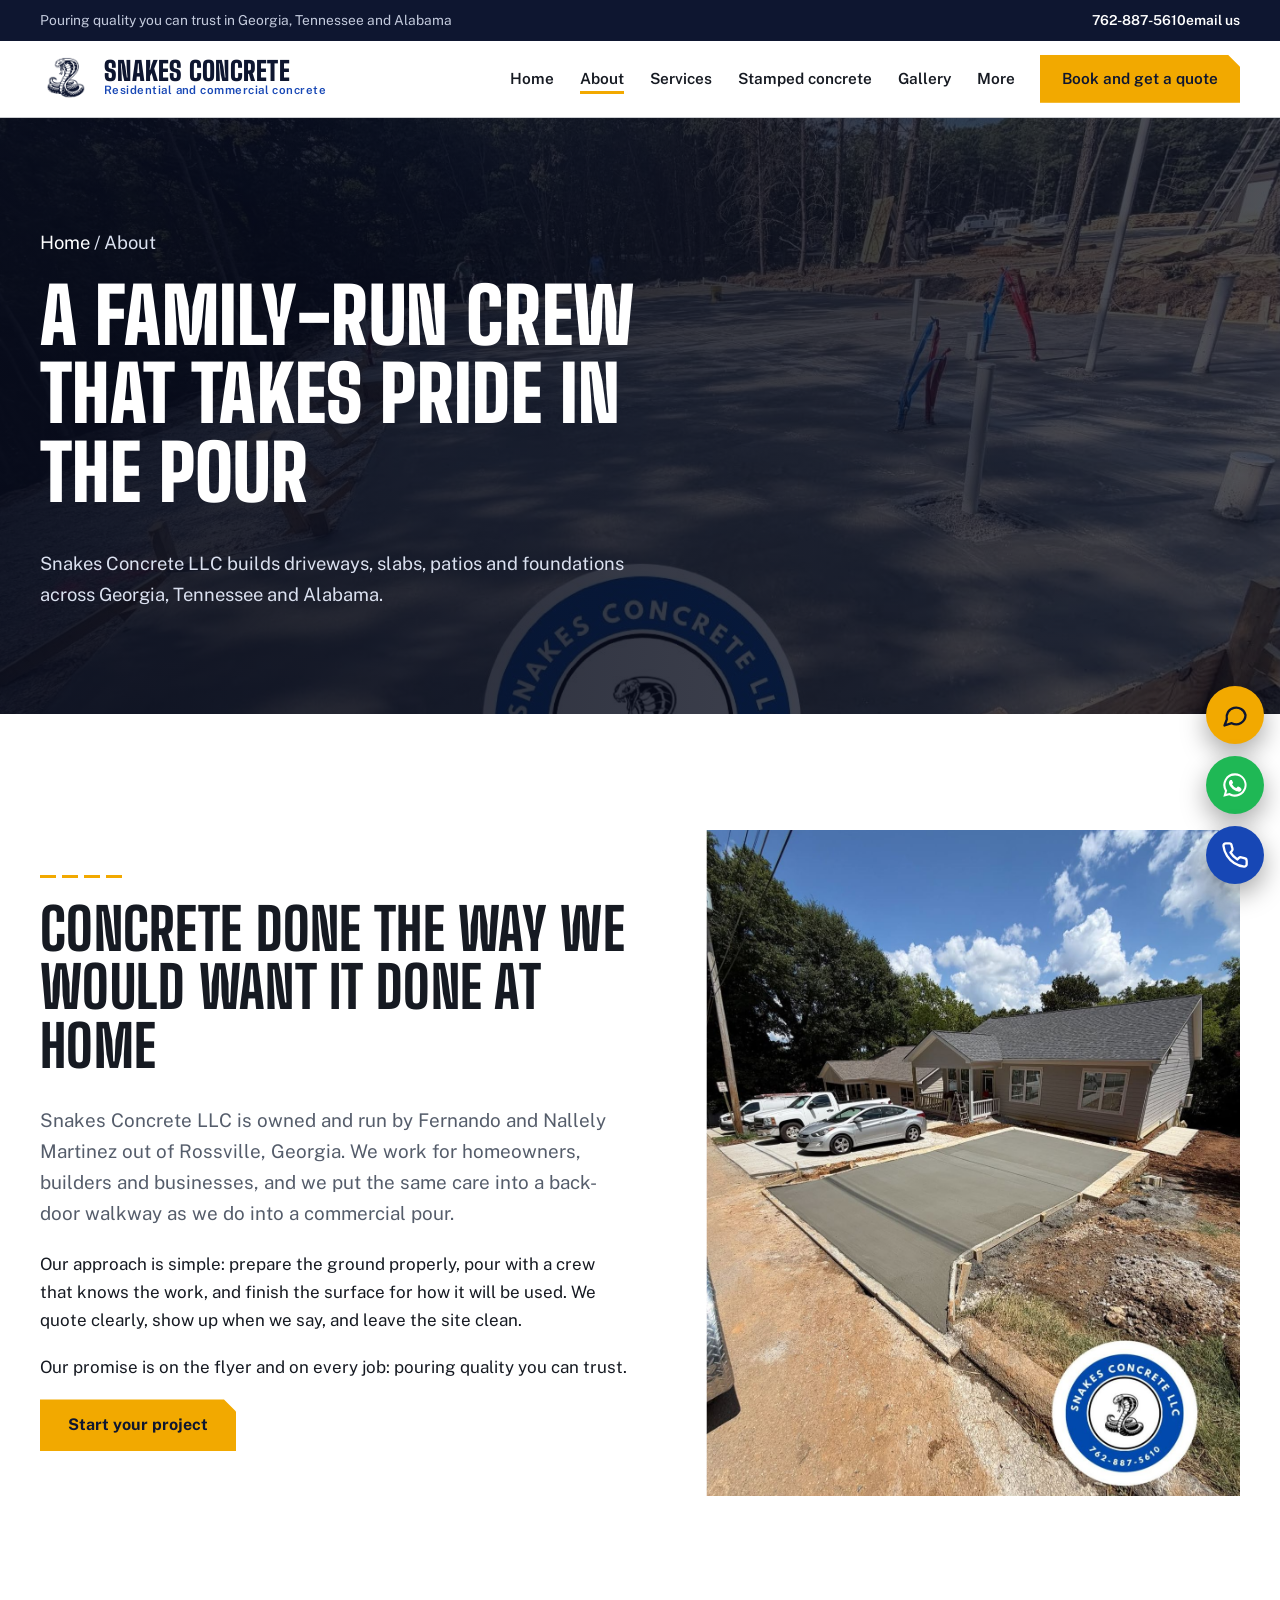
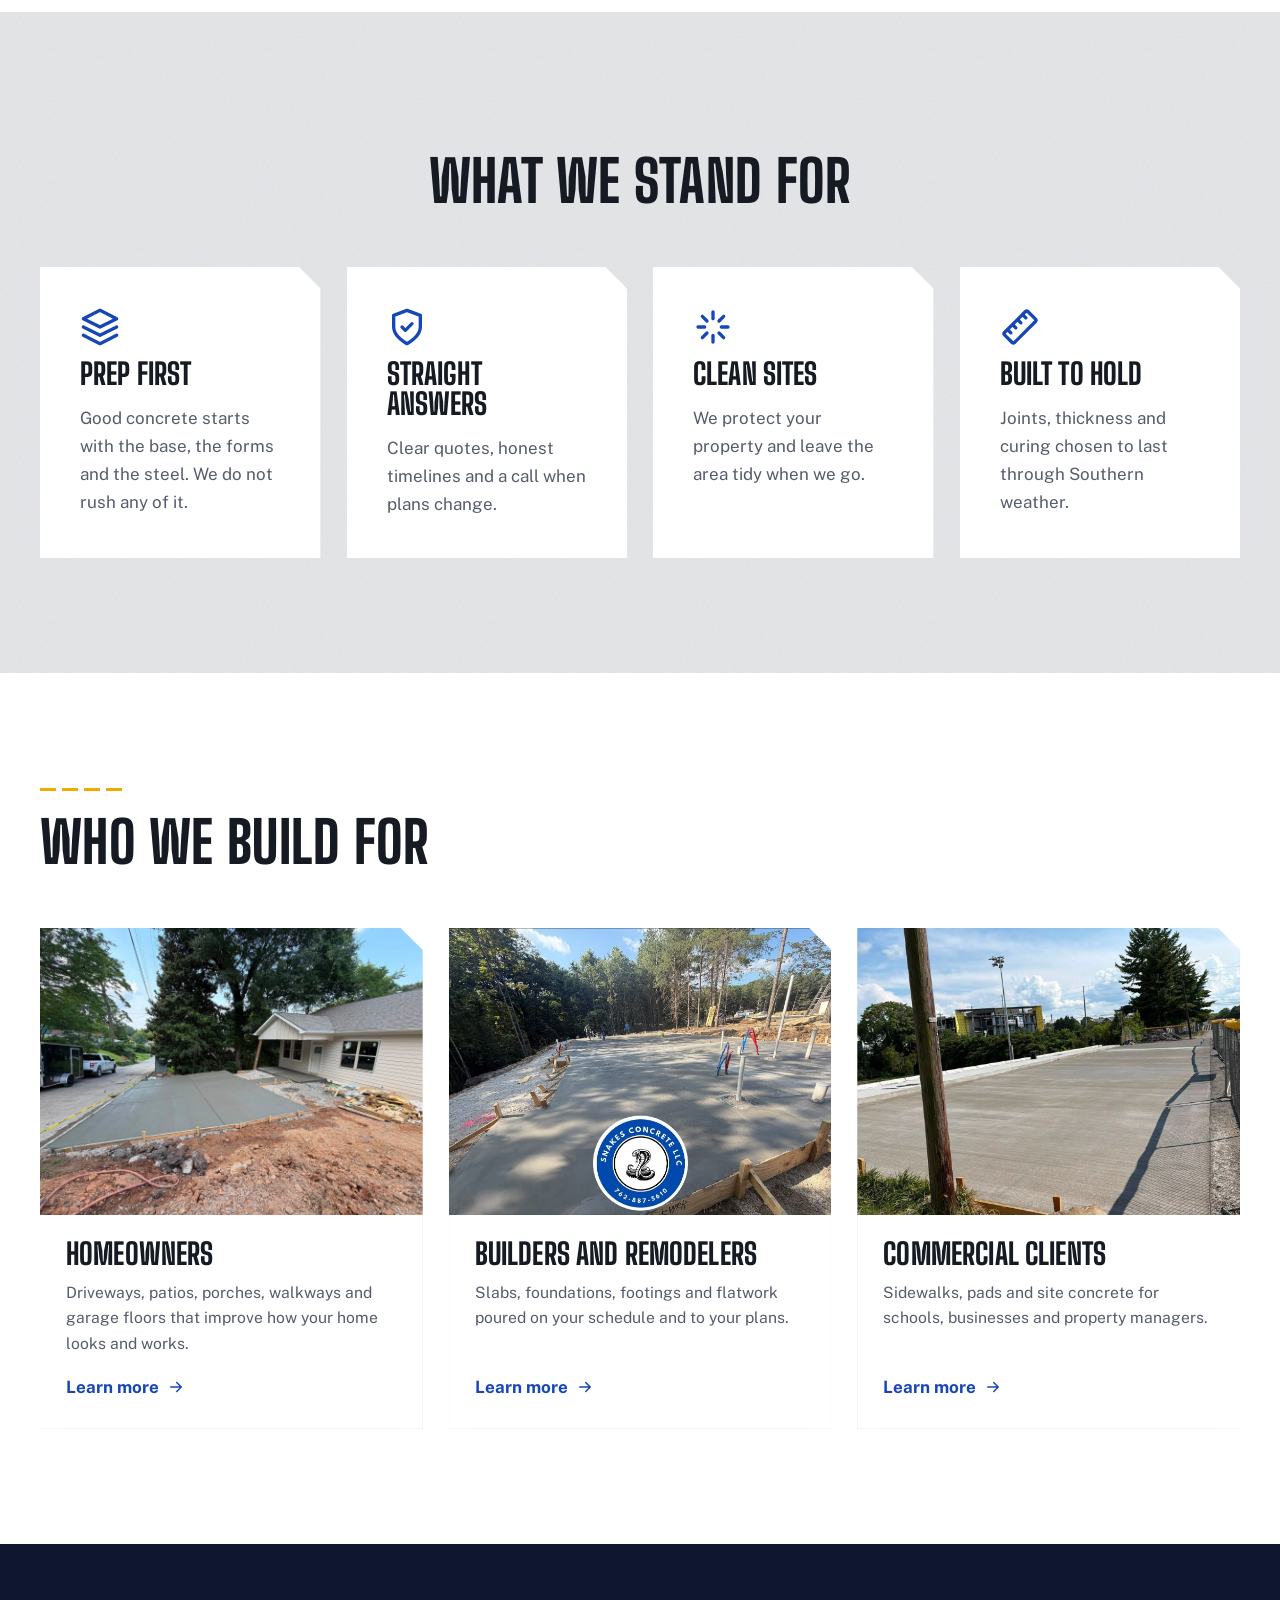
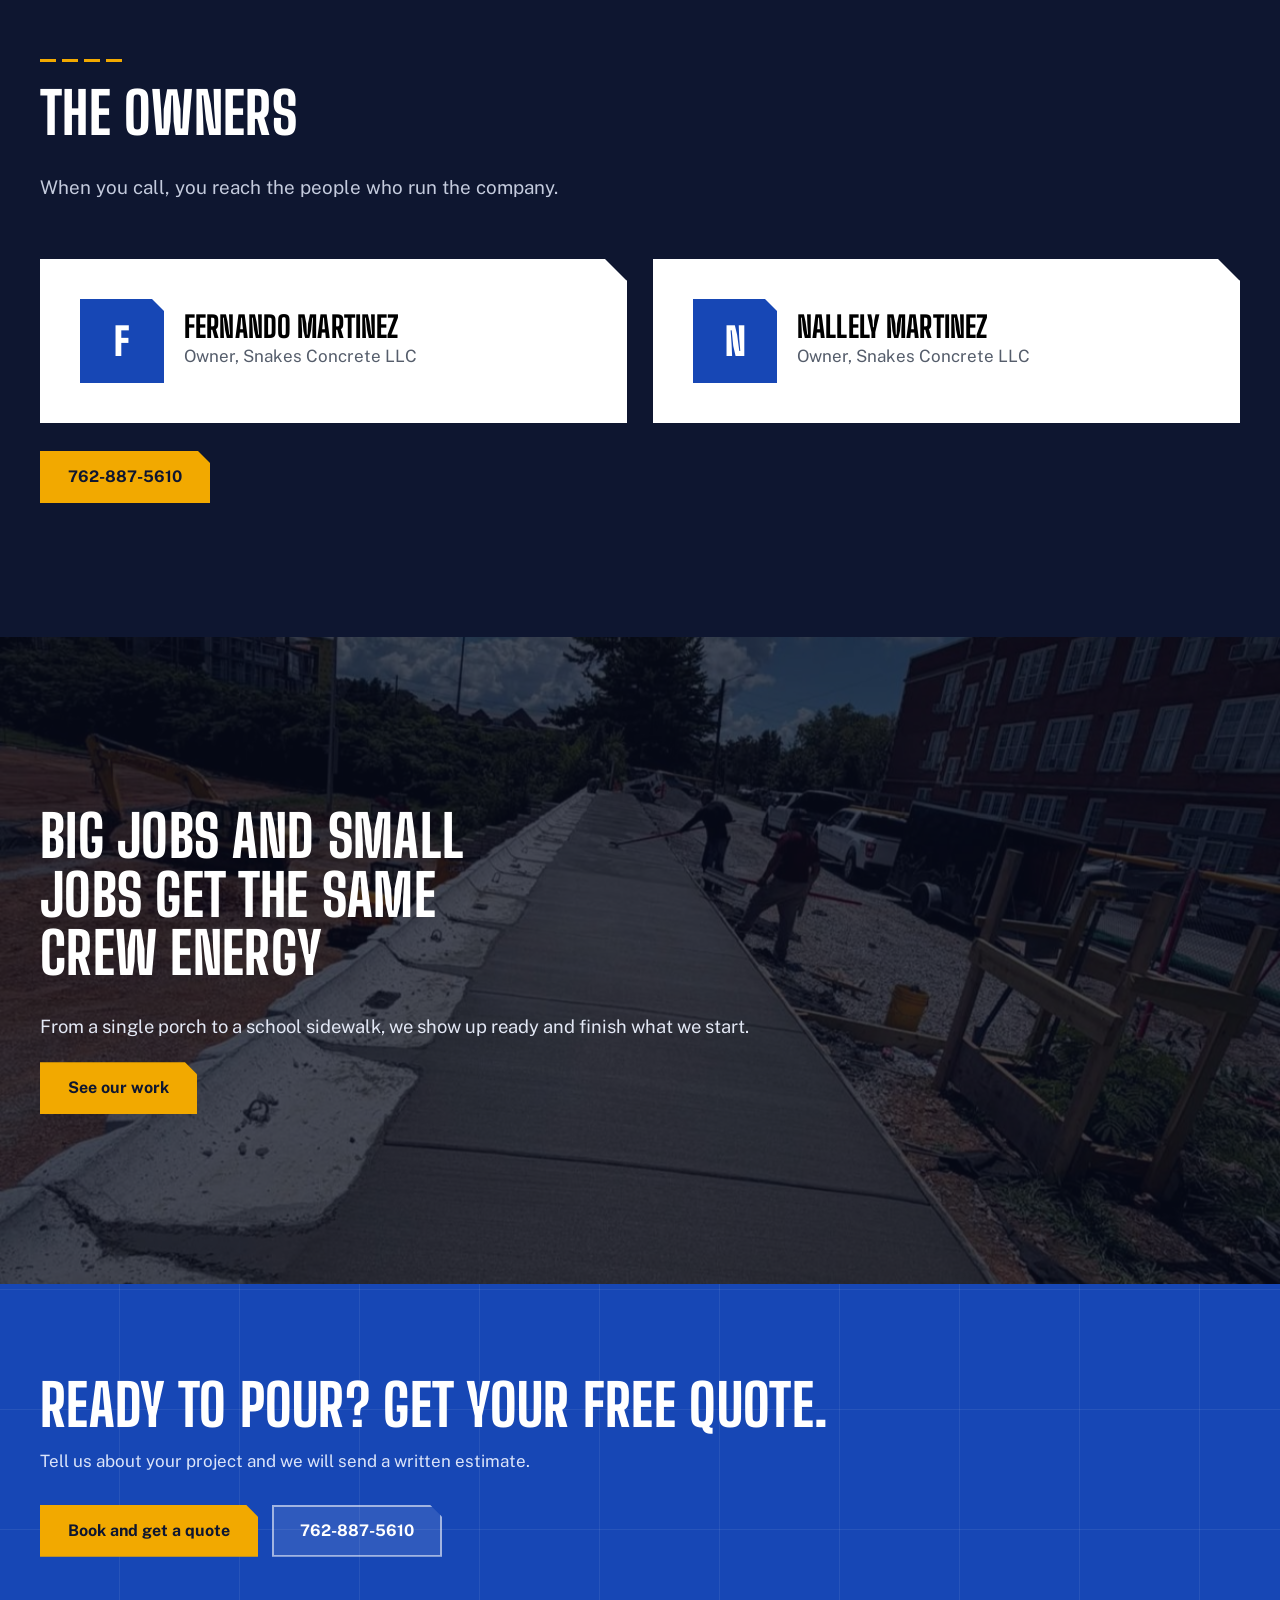
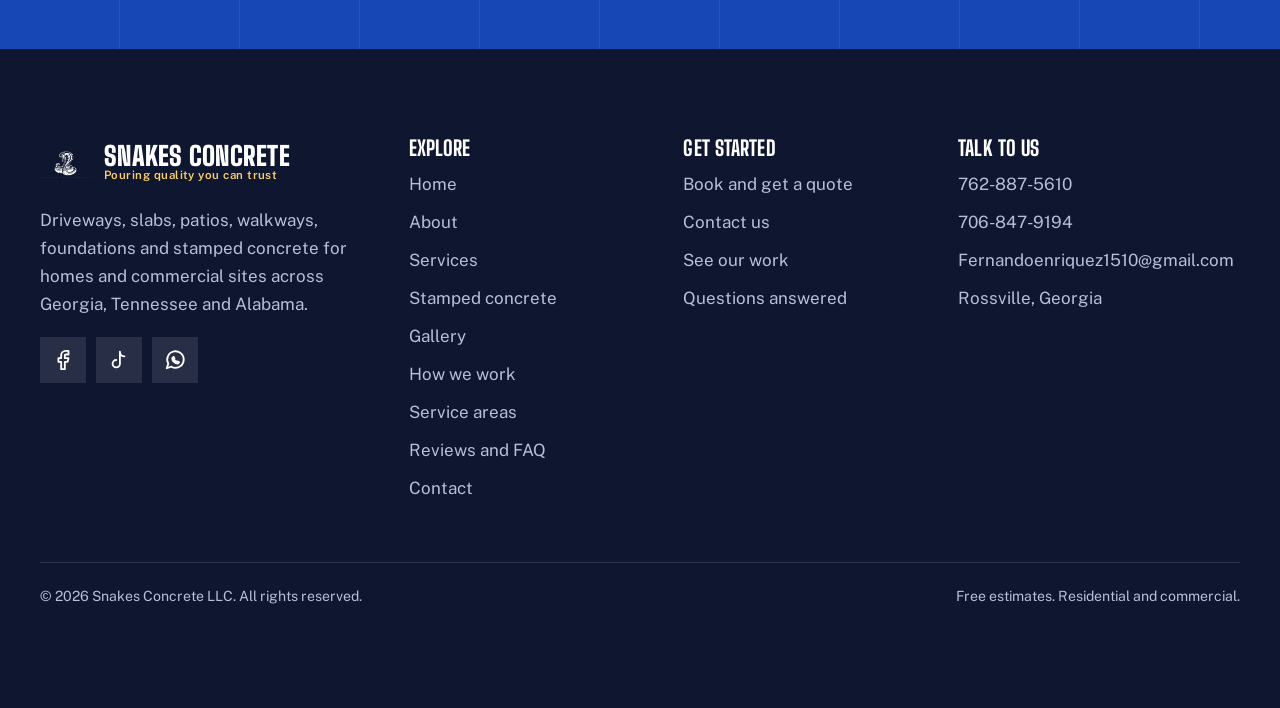
==== commit d7f66efe: "fix logo, and some text" ====
--- a/about.html
+++ b/about.html
@@ -556,7 +556,9 @@
                 F
               </div>
               <div>
-                <h3 style="margin: 0">Fernando Martinez</h3>
+                <h3 style="margin: 0; color: black">
+                  Fernando Martinez
+                </h3>
                 <p style="margin: 0; color: var(--muted)">
                   Owner, Snakes Concrete LLC
                 </p>
@@ -588,7 +590,9 @@
                 N
               </div>
               <div>
-                <h3 style="margin: 0">Nallely Martinez</h3>
+                <h3 style="margin: 0; color: black">
+                  Nallely Martinez
+                </h3>
                 <p style="margin: 0; color: var(--muted)">
                   Owner, Snakes Concrete LLC
                 </p>
